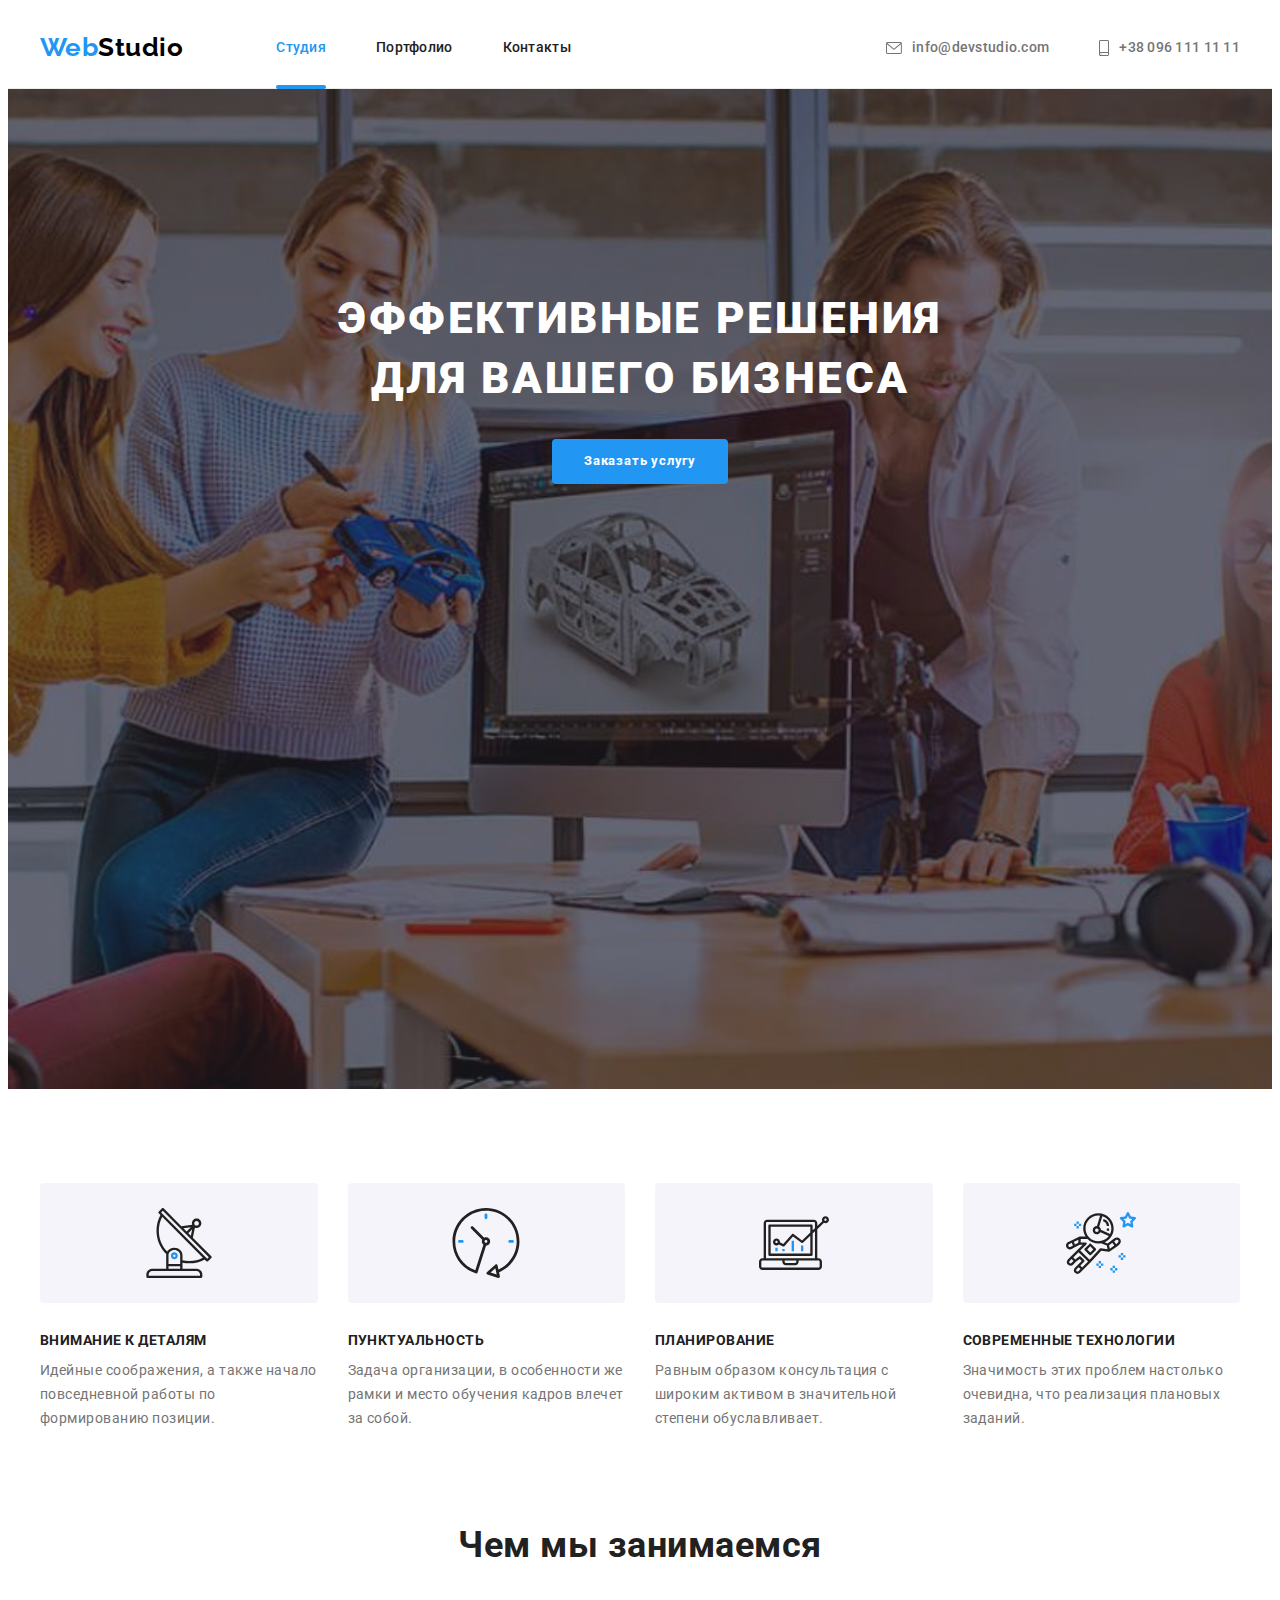
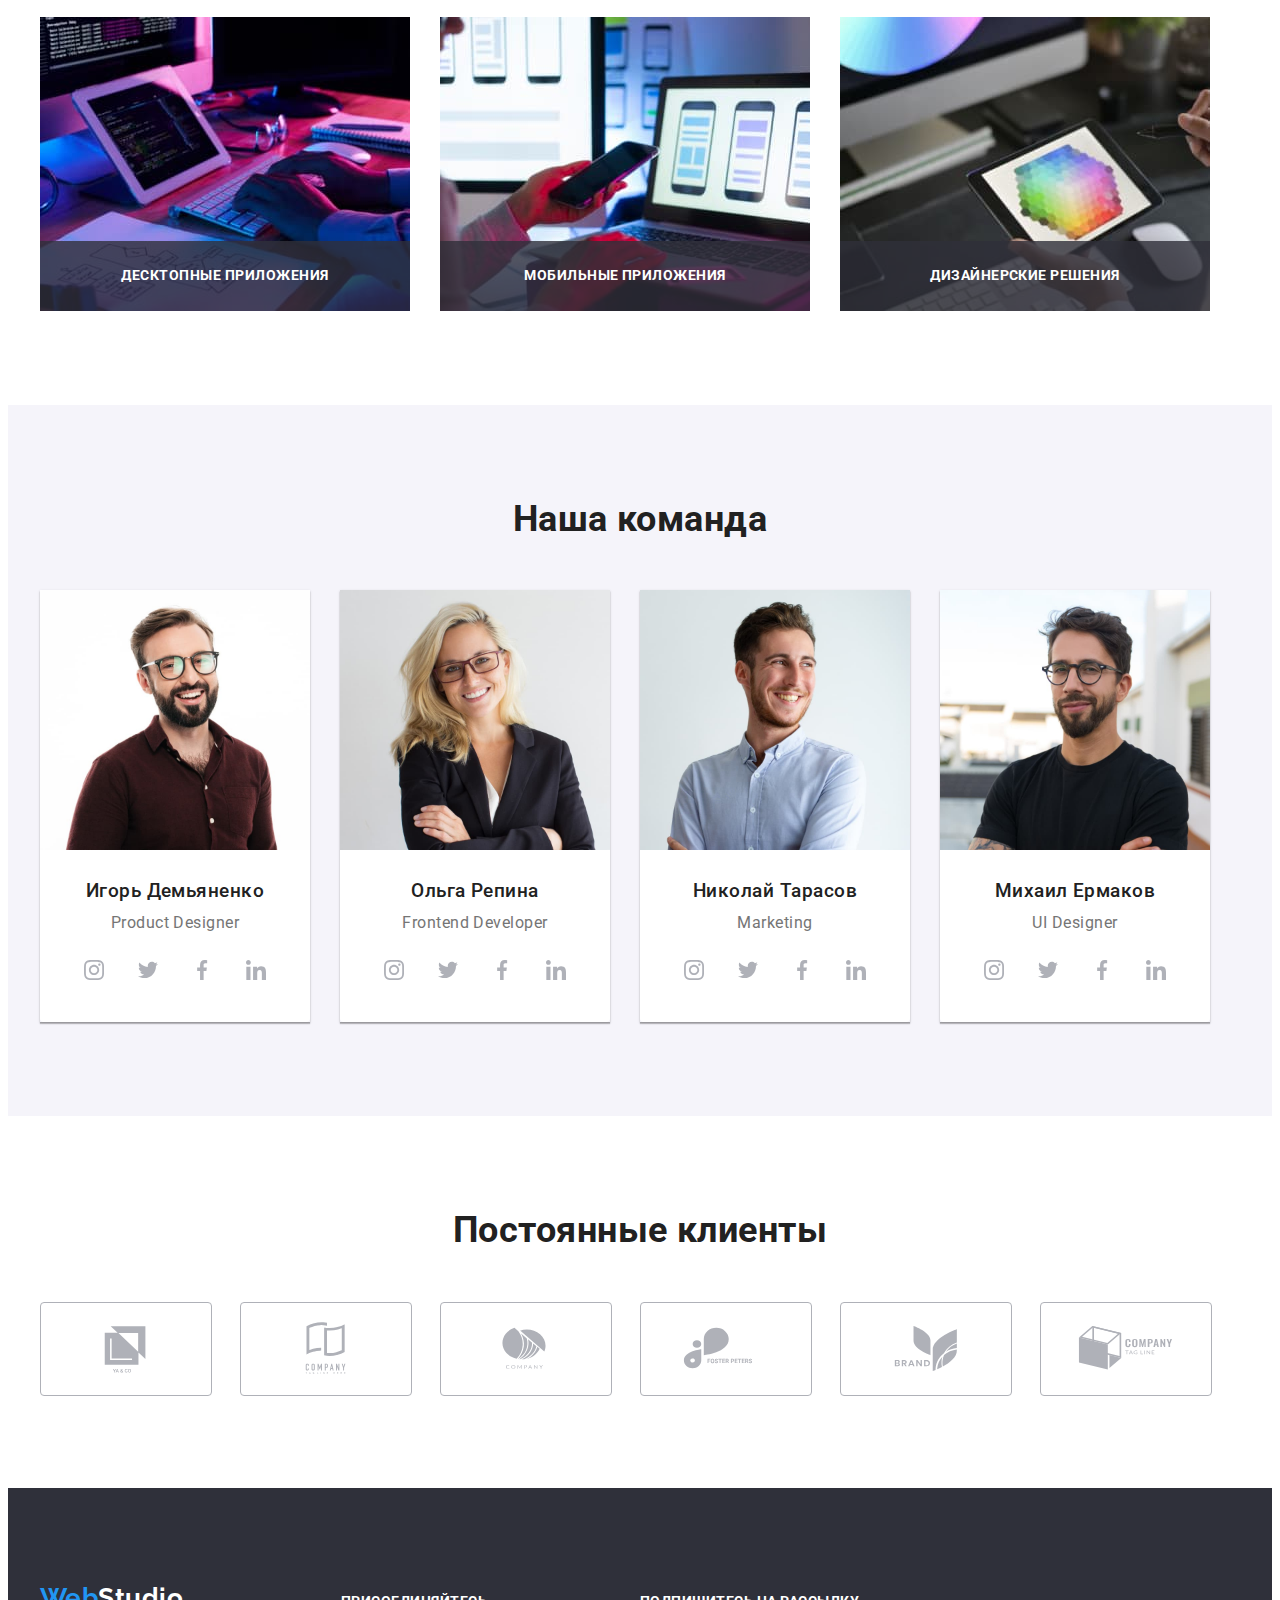
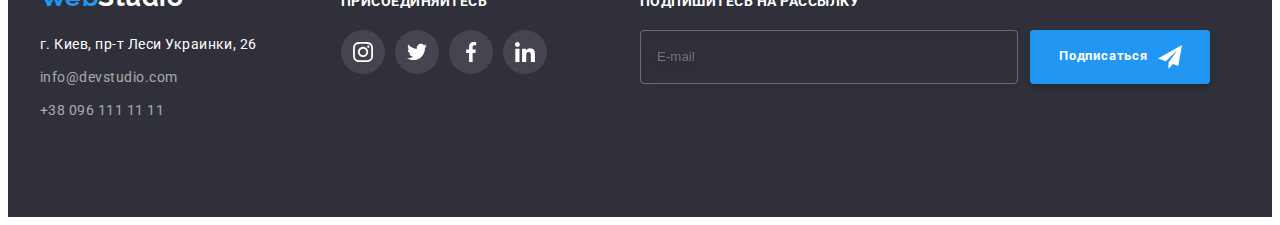
==== index.html @ 37a59f3d "base" ====
<!DOCTYPE html>
<html lang="ru">
  <head>
    <meta charset="UTF-8" />
    <meta http-equiv="X-UA-Compatible" content="IE=edge" />
    <meta name="viewport" content="width=device-width, initial-scale=1.0" />
    <meta name="description" content="Студия web дизайна в Киеве" />
    <title>WebStudio</title>
    <link rel="preconnect" href="https://fonts.googleapis.com" />
    <link rel="preconnect" href="https://fonts.gstatic.com" crossorigin />
    <link
      href="https://fonts.googleapis.com/css2?family=Raleway:wght@700&family=Roboto:wght@400;500;700;900&display=swap"
      rel="stylesheet"
    />
    <link
      rel="stylesheet"
      href="https://cdnjs.cloudflare.com/ajax/libs/modern-normalize/1.1.0/modern-normalize.min.css"
      integrity="sha512-wpPYUAdjBVSE4KJnH1VR1HeZfpl1ub8YT/NKx4PuQ5NmX2tKuGu6U/JRp5y+Y8XG2tV+wKQpNHVUX03MfMFn9Q=="
      crossorigin="anonymous"
      referrerpolicy="no-referrer"
    />
    <link rel="stylesheet" href="./css/styles.css" />
  </head>
  <body>
    <!-- header -->
    <header class="page-header">
      <div class="container header-flex">
        <nav class="nav-flex">
          <a class="logo link-none" href="./index.html"
            >Web<span class="logo-header">Studio</span></a
          >
          <ul class="site-nav">
            <li class="nav-item">
              <a class="link link-none current" href="./index.html">Студия</a>
            </li>
            <li class="nav-item">
              <a class="link link-none" href="./portfolio.html">Портфолио</a>
            </li>
            <li class="nav-item">
              <a class="link link-none" href="">Контакты</a>
            </li>
          </ul>
        </nav>
        <ul class="site-contacts">
          <li class="contact-item">
            <a class="contact link-none" href="mailto:info@devstudio.com">
              <svg class="contact-icon" width="16" height="12">
                <use href="./images/icons.svg.svg#icon-envelope"></use>
              </svg>
              info@devstudio.com</a
            >
          </li>
          <li class="contact-item">
            <a class="contact link-none" href="tel:+380961111111">
              <svg class="contact-icon" width="10" height="16">
                <use href="./images/icons.svg.svg#icon-smartphone"></use>
              </svg>
              +38 096 111 11 11</a
            >
          </li>
        </ul>
      </div>
    </header>
    <main>
      <!-- hero -->
      <section class="section hero overlay">
        <div class="container">
          <h1 class="hero-title">Эффективные решения для вашего бизнеса</h1>
          <button class="hero-button" type="button" data-modal-open>
            Заказать услугу
          </button>
        </div>
      </section>
      <!-- advantage -->
      <section class="section advantage">
        <div class="container advantage-flex">
          <h2 class="visually-hidden">Преимущества</h2>
          <ul class="advantage-list">
            <li class="advantage-item">
              <div class="advantage-thumb">
                <svg class="advantage-icon" width="70" height="70">
                  <use href="./images/icons.svg.svg#icon-antenna"></use>
                </svg>
              </div>
              <h3 class="advantage-title">Внимание к деталям</h3>
              <p class="advantage-text">
                Идейные соображения, а также начало повседневной работы по
                формированию позиции.
              </p>
            </li>
            <li class="advantage-item">
              <div class="advantage-thumb">
                <svg class="advantage-icon" width="70" height="70">
                  <use href="./images/icons.svg.svg#icon-clock"></use>
                </svg>
              </div>
              <h3 class="advantage-title">Пунктуальность</h3>
              <p class="advantage-text">
                Задача организации, в особенности же рамки и место обучения
                кадров влечет за собой.
              </p>
            </li>
            <li class="advantage-item">
              <div class="advantage-thumb">
                <svg class="advantage-icon" width="70" height="70">
                  <use href="./images/icons.svg.svg#icon-diagram"></use>
                </svg>
              </div>
              <h3 class="advantage-title">Планирование</h3>
              <p class="advantage-text">
                Равным образом консультация с широким активом в значительной
                степени обуславливает.
              </p>
            </li>
            <li class="advantage-item">
              <div class="advantage-thumb">
                <svg class="advantage-icon" width="70" height="70">
                  <use href="./images/icons.svg.svg#icon-astronaut"></use>
                </svg>
              </div>
              <h3 class="advantage-title">Современные технологии</h3>
              <p class="advantage-text">
                Значимость этих проблем настолько очевидна, что реализация
                плановых заданий.
              </p>
            </li>
          </ul>
        </div>
      </section>
      <!-- services -->
      <section class="section services">
        <div class="container services-flex">
          <h2 class="section-title">Чем мы занимаемся</h2>
          <ul class="services-list">
            <li class="services-item">
              <img
                src="./images/desktop.jpg"
                alt="персональный компьютер"
                width="370"
              />
              <div class="services-position-container">
                <h3 class="services-title">Десктопные приложения</h3>
              </div>
            </li>
            <li class="services-item">
              <img
                src="./images/mobile.jpg"
                alt="мобильный телефон"
                width="370"
              />
              <div class="services-position-container">
                <h3 class="services-title">Мобильные приложения</h3>
              </div>
            </li>
            <li class="services-item">
              <img src="./images/tablet.jpg" alt="планшет" width="370" />
              <div class="services-position-container">
                <h3 class="services-title">Дизайнерские решения</h3>
              </div>
            </li>
          </ul>
        </div>
      </section>
      <!-- team -->
      <section class="section team">
        <div class="container team-flex">
          <h2 class="section-title">Наша команда</h2>
          <ul class="team-list">
            <li class="team-item">
              <img
                class="team-img"
                src="./images/Igor.jpg"
                alt="фотография Игоря Демьяненко"
                width="270"
              />
              <div class="team-info-container">
                <h3 class="team-title">Игорь Демьяненко</h3>
                <p class="team-text" lang="en">Product Designer</p>
                <ul class="social-list">
                  <li class="social-item">
                    <a href="" class="social-link">
                      <svg class="social-icon" width="20" height="20">
                        <use href="./images/icons.svg.svg#icon-instagram"></use>
                      </svg>
                    </a>
                  </li>
                  <li class="social-item">
                    <a href="" class="social-link">
                      <svg class="social-icon" width="20" height="20">
                        <use href="./images/icons.svg.svg#icon-twitter"></use>
                      </svg>
                    </a>
                  </li>
                  <li class="social-item">
                    <a href="" class="social-link">
                      <svg class="social-icon" width="20" height="20">
                        <use href="./images/icons.svg.svg#icon-facebook"></use>
                      </svg>
                    </a>
                  </li>
                  <li class="social-item">
                    <a href="" class="social-link">
                      <svg class="social-icon" width="20" height="20">
                        <use href="./images/icons.svg.svg#icon-linkedin"></use>
                      </svg>
                    </a>
                  </li>
                </ul>
              </div>
            </li>
            <li class="team-item">
              <img
                class="team-img"
                src="./images/Olga.jpg"
                alt="фотография Ольги Репиной"
                width="270"
              />
              <div class="team-info-container">
                <h3 class="team-title">Ольга Репина</h3>
                <p class="team-text" lang="en">Frontend Developer</p>
                <ul class="social-list">
                  <li class="social-item">
                    <a href="" class="social-link">
                      <svg class="social-icon" width="20" height="20">
                        <use href="./images/icons.svg.svg#icon-instagram"></use>
                      </svg>
                    </a>
                  </li>
                  <li class="social-item">
                    <a href="" class="social-link">
                      <svg class="social-icon" width="20" height="20">
                        <use href="./images/icons.svg.svg#icon-twitter"></use>
                      </svg>
                    </a>
                  </li>
                  <li class="social-item">
                    <a href="" class="social-link">
                      <svg class="social-icon" width="20" height="20">
                        <use href="./images/icons.svg.svg#icon-facebook"></use>
                      </svg>
                    </a>
                  </li>
                  <li class="social-item">
                    <a href="" class="social-link">
                      <svg class="social-icon" width="20" height="20">
                        <use href="./images/icons.svg.svg#icon-linkedin"></use>
                      </svg>
                    </a>
                  </li>
                </ul>
              </div>
            </li>
            <li class="team-item">
              <img
                class="team-img"
                src="./images/Nikolay.jpg"
                alt="фотография Николая Тарасова"
                width="270"
              />
              <div class="team-info-container">
                <h3 class="team-title">Николай Тарасов</h3>
                <p class="team-text" lang="en">Marketing</p>
                <ul class="social-list">
                  <li class="social-item">
                    <a href="" class="social-link">
                      <svg class="social-icon" width="20" height="20">
                        <use href="./images/icons.svg.svg#icon-instagram"></use>
                      </svg>
                    </a>
                  </li>
                  <li class="social-item">
                    <a href="" class="social-link">
                      <svg class="social-icon" width="20" height="20">
                        <use href="./images/icons.svg.svg#icon-twitter"></use>
                      </svg>
                    </a>
                  </li>
                  <li class="social-item">
                    <a href="" class="social-link">
                      <svg class="social-icon" width="20" height="20">
                        <use href="./images/icons.svg.svg#icon-facebook"></use>
                      </svg>
                    </a>
                  </li>
                  <li class="social-item">
                    <a href="" class="social-link">
                      <svg class="social-icon" width="20" height="20">
                        <use href="./images/icons.svg.svg#icon-linkedin"></use>
                      </svg>
                    </a>
                  </li>
                </ul>
              </div>
            </li>
            <li class="team-item">
              <img
                class="team-img"
                src="./images/Mihail.jpg"
                alt="фотография Михаила Ермакова"
                width="270"
              />
              <div class="team-info-container">
                <h3 class="team-title">Михаил Ермаков</h3>
                <p class="team-text" lang="en">UI Designer</p>
                <ul class="social-list">
                  <li class="social-item">
                    <a href="" class="social-link">
                      <svg class="social-icon" width="20" height="20">
                        <use href="./images/icons.svg.svg#icon-instagram"></use>
                      </svg>
                    </a>
                  </li>
                  <li class="social-item">
                    <a href="" class="social-link">
                      <svg class="social-icon" width="20" height="20">
                        <use href="./images/icons.svg.svg#icon-twitter"></use>
                      </svg>
                    </a>
                  </li>
                  <li class="social-item">
                    <a href="" class="social-link">
                      <svg class="social-icon" width="20" height="20">
                        <use href="./images/icons.svg.svg#icon-facebook"></use>
                      </svg>
                    </a>
                  </li>
                  <li class="social-item">
                    <a href="" class="social-link">
                      <svg class="social-icon" width="20" height="20">
                        <use href="./images/icons.svg.svg#icon-linkedin"></use>
                      </svg>
                    </a>
                  </li>
                </ul>
              </div>
            </li>
          </ul>
        </div>
      </section>
      <!-- clients -->
      <section class="section clients">
        <div class="container clients-flex">
          <h2 class="section-title">Постоянные клиенты</h2>
          <ul class="clients-list">
            <li class="clients-item">
              <a href="" class="clients-link">
                <svg class="clients-icon" width="106" height="60">
                  <use href="./images/icons.svg.svg#icon-logo-client-1"></use>
                </svg>
              </a>
            </li>
            <li class="clients-item">
              <a href="" class="clients-link">
                <svg class="clients-icon" width="106" height="60">
                  <use href="./images/icons.svg.svg#icon-logo-client-2"></use>
                </svg>
              </a>
            </li>
            <li class="clients-item">
              <a href="" class="clients-link">
                <svg class="clients-icon" width="106" height="60">
                  <use href="./images/icons.svg.svg#icon-logo-client-3"></use>
                </svg>
              </a>
            </li>
            <li class="clients-item">
              <a href="" class="clients-link">
                <svg class="clients-icon" width="106" height="60">
                  <use href="./images/icons.svg.svg#icon-logo-client-4"></use>
                </svg>
              </a>
            </li>
            <li class="clients-item">
              <a href="" class="clients-link">
                <svg class="clients-icon" width="106" height="60">
                  <use href="./images/icons.svg.svg#icon-logo-client-5"></use>
                </svg>
              </a>
            </li>
            <li class="clients-item">
              <a href="" class="clients-link">
                <svg class="clients-icon" width="106" height="60">
                  <use href="./images/icons.svg.svg#icon-logo-client-6"></use>
                </svg>
              </a>
            </li>
          </ul>
        </div>
      </section>
    </main>
    <!-- footer -->
    <footer class="section page-footer">
      <div class="container footer-flex">
        <div class="address-box">
          <a class="logo-address link-none" href="./index.html"
            >Web<span class="logo-footer">Studio</span></a
          >
          <address class="addresses">
            <ul class="address-list">
              <li class="address-item">
                <a
                  class="map-address link-none"
                  href="https://goo.gl/maps/XkNCHodQhnQYmGNX7"
                  target="_blank"
                  rel="noreferrer noopener"
                  >г. Киев, пр-т Леси Украинки, 26</a
                >
              </li>
              <li class="address-item">
                <a
                  class="contact-mail link-none"
                  href="mailto:info@devstudio.com"
                  >info@devstudio.com</a
                >
              </li>
              <li class="address-item">
                <a class="contact-tel link-none" href="tel:+380961111111"
                  >+38 096 111 11 11</a
                >
              </li>
            </ul>
          </address>
        </div>
        <div class="join-box">
          <p class="join-title">Присоединяйтесь</p>
          <ul class="join-list">
            <li class="join-item">
              <a href="" class="join-link">
                <svg class="join-icon" width="20" height="20">
                  <use href="./images/icons.svg.svg#icon-instagram"></use>
                </svg>
              </a>
            </li>
            <li class="join-item">
              <a href="" class="join-link">
                <svg class="join-icon" width="20" height="20">
                  <use href="./images/icons.svg.svg#icon-twitter"></use>
                </svg>
              </a>
            </li>
            <li class="join-item">
              <a href="" class="join-link">
                <svg class="join-icon" width="20" height="20">
                  <use href="./images/icons.svg.svg#icon-facebook"></use>
                </svg>
              </a>
            </li>
            <li class="join-item">
              <a href="" class="join-link">
                <svg class="join-icon" width="20" height="20">
                  <use href="./images/icons.svg.svg#icon-linkedin"></use>
                </svg>
              </a>
            </li>
          </ul>
        </div>
        <div class="subscribe-box">
        <form action="#" class="form-subscribe">
          <p class="subscribe-title">Подпишитесь на рассылку</p>
          <div class="subscribe-wrap"> 
          <label class="field-subscribe">
              <input type="email" class="input-subscribe" name="user-mail" placeholder="E-mail"/>         
          </label> 
          <button class="btn-subscribe" type="submit">Подписаться
            <svg class="subscribe-icon" width="24" height="24">
                  <use href="./images/icons.svg.svg#icon-send"></use>
                </svg>
          </button>
          </div>
        </form>
      </div>
      </div>
    </footer>
    <!-- Modal -->
    <div class="backdrop is-hidden" data-modal>
      <div class="modal">
        <button type="button" class="btn-modal-close" data-modal-close>
          <svg class="modal-icon-close" width="18" height="18">
            <use href="./images/icons.svg.svg#icon-close"></use>
          </svg>
        </button>
        <form action="#" class="form-modal">
          <p class="headline-form">Оставьте свои данные, мы вам перезвоним</p>
          <label class="field-form">
            Имя
            <span class="wraper-form">
              <input type="text" class="input-form" name="user-name" />
            <svg class="icon-form" width="18" height="18">
              <use href="./images/icons.svg.svg#icon-person"></use>
            </svg></span>
          </label>
          <label class="field-form">
            Телефон
            <span class="wraper-form">
              <input type="tel" class="input-form" name="user-tel" />
            <svg class="icon-form" width="18" height="18">
              <use href="./images/icons.svg.svg#icon-phone"></use>
            </svg></span>
          </label>
          <label class="field-form">
            Почта
            <span class="wraper-form">
              <input type="email" class="input-form" name="user-mail"/>
            <svg class="icon-form" width="18" height="18">
              <use href="./images/icons.svg.svg#icon-email"></use>
            </svg></span>
          </label> 
          <label class="field-form-message">
            Комментарий
            <textarea
              class="message-form"
              name="user-message"
            placeholder="Введите текст"
            ></textarea>
          </label>
          <input class="input-checkbox visually-hidden" id="accept-policy" type="checkbox" name="accept-contract"/>
          <label class="label-checkbox" for="accept-policy">Соглашаюсь с рассылкой и принимаю&nbsp; <a class="link-checkbox" href="">Условия договора</a></label>
          <button class="btn-modal-form" type="submit" >Отправить</button>
        </form>
      </div>
    </div>
    <script src="./js/modal.js"></script>
  </body>
</html>
---- css/styles.css ----
/* --------------------------GLOBAL STYLES---------------------- */
:root {
  --general-text-color: #757575;
  --headline-text-color: #212121;
  --hero-headline-color: #ffffff;
  --accent-color-blue: #2196f3;
  --background-color-buttons: #f5f4fa;
  --footer-background-color: #2f303a;
  --hero-button-hover: #188ce8;
  --logo-span-color: #000000;
  --header-border-color: #ececec;
  --card-border-color: #eeeeee;
  --social-icon-color: #afb1b8;
  --card-set-gap: 30px;
  --transition-duration: 250ms;
  --transition-timing-function: cubic-bezier(0.4, 0, 0.2, 1);
}

body {
  font-family: Roboto, sans-serif;
  letter-spacing: 0.03em;
  color: var(--general-text-color);
  background-color: var(--general-background-color);
}

h1,
h2,
h3,
p {
  margin: 0;
}

ul {
  margin: 0;
  padding: 0;
  list-style: none;
}

img {
  display: block;
  max-width: 100%;
  height: auto;
}

a {
  display: block;
}

.section {
  padding-top: 94px;
  padding-bottom: 94px;
}

.container {
  width: 1200px;
  padding-right: 15px;
  padding-left: 15px;
  margin: 0 auto;
}

.link-none {
  text-decoration: none;
}

.visually-hidden {
  position: absolute;
  white-space: nowrap;
  width: 1px;
  height: 1px;
  overflow: hidden;
  border: 0;
  padding: 0;
  clip: rect(0 0 0 0);
  clip-path: inset(50%);
  margin: -1px;
}

/* --------------------------STUDIO--------------------------------- */
/* header */

.page-header {
  border-bottom: 1px solid var(--header-border-color);
}

.header-flex {
  display: flex;
}

.nav-flex {
  display: flex;
  align-items: center;
}

.logo {
  margin-right: 93px;
  padding-top: 24px;
  padding-bottom: 25px;

  font-family: Raleway;
  font-weight: 700;
  font-size: 26px;
  line-height: 1.2;
  color: var(--accent-color-blue);
}

.logo .logo-header {
  color: var(--logo-span-color);
}

/* site-nav */
.site-nav {
  display: flex;
  align-items: center;
}

.link {
  padding-top: 32px;
  padding-bottom: 32px;

  font-weight: 500;
  font-size: 14px;
  line-height: 1.14;
  letter-spacing: 0.02em;
  color: var(--headline-text-color);
  transition-property: color;
  transition-duration: var(--transition-duration);
  transition-timing-function: var(--transition-timing-function);
}

.link.current {
  color: var(--accent-color-blue);
  position: relative;
}

.link.current::after {
  content: '';
  display: block;

  position: absolute;
  width: 100%;
  height: 4px;
  bottom: -1px;

  border-radius: 2px;
  background-color: var(--accent-color-blue);
}

.nav-item:not(:last-child),
.contact-item:not(:last-child) {
  margin-right: 50px;
}

.site-contacts {
  display: flex;
  align-items: center;
  margin-left: auto;
}

.contact-item {
  display: flex;
}

.contact {
  display: flex;
  align-items: center;
  padding-top: 32px;
  padding-bottom: 32px;

  font-weight: 500;
  font-size: 14px;
  line-height: 1.14;
  letter-spacing: 0.02em;
  color: inherit;
  transition-property: color;
  transition-duration: var(--transition-duration);
  transition-timing-function: var(--transition-timing-function);
}

.link:hover,
.link:focus,
.contact:hover,
.contact:focus {
  color: var(--accent-color-blue);
}

.contact-icon {
  display: block;
  margin-right: 10px;
  align-content: center;
  fill: currentColor;
}

/* hero */
.hero {
  padding-top: 200px;
  padding-bottom: 200px;
  background-color: var(--footer-background-color);
}

.overlay {
  max-width: 1600px;
  min-height: 600px;
  margin-left: auto;
  margin-right: auto;
  background-image: linear-gradient(
      rgba(47, 48, 58, 0.4),
      rgba(47, 48, 58, 0.4)
    ),
    url(../images/img-hero.jpg);
  background-repeat: no-repeat;
  background-size: cover;
  background-position: center;
}

.hero-title {
  width: 696px;
  margin-right: auto;
  margin-left: auto;
  margin-bottom: 30px;

  font-weight: 900;
  font-size: 44px;
  line-height: 1.36;
  letter-spacing: 0.06em;
  text-transform: uppercase;
  text-align: center;
  color: var(--hero-headline-color);
}

/* button */
.hero-button {
  padding: 10px 32px;
  display: block;
  margin-right: auto;
  margin-left: auto;

  font-family: inherit;
  font-weight: 700;
  line-height: 1.87;
  letter-spacing: 0.06em;
  color: var(--hero-headline-color);
  background-color: var(--accent-color-blue);
  border: none;
  border-radius: 4px;
  cursor: pointer;
  transition-property: background-color;
  transition-duration: var(--transition-duration);
  transition-timing-function: var(--transition-timing-function);
}
.hero-button:hover {
  background-color: var(--hero-button-hover);
}

/* section-advantage */

.advantage-flex {
  display: flex;
  flex-wrap: wrap;
}

.advantage-list {
  display: flex;
  margin-right: calc(-1 * var(--card-set-gap));
}
.advantage-item {
  margin-right: var(--card-set-gap);
  flex-basis: calc(100% / 4 - var(--card-set-gap));
}
.advantage-thumb {
  display: flex;
  margin-bottom: var(--card-set-gap);
  height: 120px;

  background: var(--background-color-buttons);
  border-radius: 4px;

  align-items: center;
  justify-content: center;
}

.advantage-title {
  margin-bottom: 10px;

  font-weight: 700;
  font-size: 14px;
  line-height: 1.14;
  text-transform: uppercase;
  color: var(--headline-text-color);
}
.advantage-text {
  font-size: 14px;
  line-height: 1.71;
}

/* section-services */
.services {
  padding-top: 0;
}

.services-flex {
  display: flex;
  flex-wrap: wrap;
}

.section-title {
  margin-right: auto;
  margin-left: auto;
  margin-bottom: 50px;

  font-weight: 700;
  font-size: 36px;
  line-height: 1.16;
  color: var(--headline-text-color);
}

.services-list {
  display: flex;
  margin-right: calc(-1 * var(--card-set-gap));
}

.services-item {
  margin-right: var(--card-set-gap);
  flex-basis: calc(100% / 3 - var(--card-set-gap));
  position: relative;
}

.services-position-container {
  position: absolute;
  width: 100%;
  height: 70px;
  left: 0;
  bottom: 0;

  display: flex;
  align-items: center;
  justify-content: center;

  background: rgba(47, 48, 58, 0.8);
}

.services-title {
  font-weight: 700;
  font-size: 14px;
  line-height: 1.14;
  text-align: center;
  text-transform: uppercase;
  color: var(--hero-headline-color);
}

/* section-team */
.team {
  background-color: var(--background-color-buttons);
}

.team-flex {
  display: flex;
  flex-wrap: wrap;
}

.team-list {
  display: flex;
  margin-right: calc(-1 * var(--card-set-gap));
}

.team-item {
  margin-right: var(--card-set-gap);
  flex-basis: calc(100% / 4 - var(--card-set-gap));
  box-shadow: 0px 1px 3px rgba(0, 0, 0, 0.12), 0px 1px 1px rgba(0, 0, 0, 0.14),
    0px 2px 1px rgba(0, 0, 0, 0.2);
}

.team-info-container {
  padding: var(--card-set-gap) 32px;
  text-align: center;
  background-color: var(--hero-headline-color);
  border-radius: 0px 0px 4px 4px;
}

.team-title {
  margin-bottom: 10px;

  font-weight: 500;
  line-height: 1.2;
  color: var(--headline-text-color);
}

.team-text {
  margin-bottom: 16px;
}

.social-list {
  display: flex;
  justify-content: center;
}

.social-item {
  width: 44px;
  height: 44px;
}

.social-item:not(:last-child) {
  margin-right: 10px;
}

.social-link {
  display: flex;
  width: 100%;
  height: 100%;
  border-radius: 50%;
  align-items: center;
  justify-content: center;
  color: var(--social-icon-color);
  transition: color var(--transition-duration) var(--transition-timing-function),
    background-color var(--transition-duration)
      var(--transition-timing-function);
}

.social-icon {
  fill: currentColor;
}

.social-link:hover,
.social-link:focus {
  color: var(--hero-headline-color);
  background-color: var(--accent-color-blue);
}

/* section-clients */

.clients-flex {
  display: flex;
  flex-wrap: wrap;
}

.clients-list {
  display: flex;
  justify-content: center;
}

.clients-item {
  width: 170px;
  height: 92px;
}

.clients-item:not(:last-child) {
  margin-right: var(--card-set-gap);
}

.clients-link {
  display: flex;
  width: 100%;
  height: 100%;
  align-items: center;
  justify-content: center;
  color: var(--social-icon-color);
  border: 1px solid currentColor;
  border-radius: 4px;
  transition: color var(--transition-duration) var(--transition-timing-function),
    border var(--transition-duration) var(--transition-timing-function);
}

.clients-icon {
  fill: currentColor;
}

.clients-link:hover,
.clients-link:focus {
  color: var(--accent-color-blue);
}

/* footer */
.page-footer {
  background-color: var(--footer-background-color);
}

.footer-flex {
  display: flex;
  flex-wrap: wrap;
  align-items: baseline;
}

.address-box {
  width: 231px;
  margin-right: 70px;
}

.logo-address {
  margin-bottom: 20px;

  font-family: Raleway;
  font-weight: 700;
  font-size: 26px;
  line-height: 1.2;
  color: var(--accent-color-blue);
}

.logo-footer {
  color: var(--hero-headline-color);
}

.addresses {
  font-style: inherit;
  font-size: 14px;
  line-height: 1.71;
}

.address-item:not(:last-child) {
  margin-bottom: 9px;
}
.map-address {
  color: var(--hero-headline-color);
  transition-property: color;
  transition-duration: var(--transition-duration);
  transition-timing-function: var(--transition-timing-function);
}
.contact-mail,
.contact-tel {
  color: rgba(255, 255, 255, 0.6);
  transition-property: color;
  transition-duration: var(--transition-duration);
  transition-timing-function: var(--transition-timing-function);
}
.map-address:hover,
.map-address:focus,
.contact-mail:hover,
.contact-mail:focus,
.contact-tel:hover,
.contact-tel:focus {
  color: var(--accent-color-blue);
}

.join-box {
  width: 206px;
  margin-right: 93px;
}

.join-title {
  margin-bottom: 20px;

  font-weight: 700;
  font-size: 14px;
  line-height: 1.14;
  text-transform: uppercase;
  color: var(--hero-headline-color);
}

.join-list {
  display: flex;
  justify-content: center;
}

.join-item {
  width: 44px;
  height: 44px;
}

.join-item:not(:last-child) {
  margin-right: 10px;
}

.join-link {
  display: flex;
  width: 100%;
  height: 100%;
  border-radius: 50%;
  align-items: center;
  justify-content: center;
  background: rgba(255, 255, 255, 0.1);
  transition-property: background-color;
  transition-duration: var(--transition-duration);
  transition-timing-function: var(--transition-timing-function);
}

.join-link:hover,
.join-link:focus {
  background-color: var(--accent-color-blue);
}

.join-icon {
  fill: var(--hero-headline-color);
}

.subscribe-box {
  width: 570px;
  height: 86px;
}

.subscribe-title {
  margin-bottom: 20px;
  font-weight: 700;
  font-size: 14px;
  line-height: 1.14;
  text-transform: uppercase;
  color: var(--hero-headline-color);
}

.subscribe-title::placeholder {
  color: rgba(255, 255, 255, 0.6);
}

.subscribe-wrap {
  display: flex;
}
.field-subscribe {
  padding-right: 12px;
}

.input-subscribe {
  width: 358px;
  height: 50px;
  padding-left: 16px;
  border: 1px solid rgba(255, 255, 255, 0.3);
  filter: drop-shadow(0px 4px 4px rgba(0, 0, 0, 0.15));
  border-radius: 4px;
  background-color: transparent;
  color: var(--hero-headline-color);
}

.btn-subscribe {
  display: flex;
  padding: 10px 28px 10px 29px;
  align-items: center;
  text-align: center;

  font-family: inherit;
  font-weight: 700;
  line-height: 1.87;
  letter-spacing: 0.06em;
  color: var(--hero-headline-color);
  background-color: var(--accent-color-blue);
  border: none;
  border-radius: 4px;
  box-shadow: 0px 4px 4px rgba(0, 0, 0, 0.15);
}

.subscribe-icon {
  fill: currentColor;
  margin-left: 10px;
}

/*----------------------------- PORTFOLIO -----------------------------*/

/* filter buttons */
.buttons-list {
  display: flex;
  justify-content: center;
  margin-bottom: 56px;
}

.btn-item:not(:last-child) {
  margin-right: 8px;
}

.btn-filter {
  display: block;
  padding: 6px 22px;

  font-weight: 500;
  line-height: 1.62;
  text-align: center;
  color: var(--headline-text-color);
  background-color: var(--background-color-buttons);
  border: none;
  border-radius: 4px;
  cursor: pointer;
  transition: background-color var(--transition-duration)
      var(--transition-timing-function),
    color var(--transition-duration) var(--transition-timing-function),
    box-shadow var(--transition-duration) var(--transition-timing-function);
}

.btn-filter:hover,
.btn-filter:focus,
.button-active {
  color: var(--hero-headline-color);
  background-color: var(--accent-color-blue);
  box-shadow: 0px 3px 1px rgba(0, 0, 0, 0.1), 0px 1px 2px rgba(0, 0, 0, 0.08),
    0px 2px 2px rgba(0, 0, 0, 0.12);
}

/* Examples list */
.examples-list {
  display: flex;
  flex-wrap: wrap;
  margin-right: calc(-1 * var(--card-set-gap));
  margin-bottom: calc(-1 * var(--card-set-gap));
}

.examples-item {
  margin-right: var(--card-set-gap);
  margin-bottom: var(--card-set-gap);
  flex-basis: calc(100% / 3 - var(--card-set-gap));
}

.examples-link {
  transition-property: box-shadow;
  transition-duration: var(--transition-duration);
  transition-timing-function: var(--transition-timing-function);
}

.examples-link:hover,
.examples-link:focus {
  box-shadow: 0px 1px 1px rgba(0, 0, 0, 0.12), 0px 4px 4px rgba(0, 0, 0, 0.06),
    1px 4px 6px rgba(0, 0, 0, 0.16);
}

.examples-border {
  padding: 20px 24px;

  border: 1px solid var(--card-border-color);
  border-top: none;
}

.examples-title {
  margin-bottom: 4px;

  font-weight: 700;
  font-size: 18px;
  line-height: 2;
  letter-spacing: 0.06em;
  color: var(--headline-text-color);
}

.examples-text {
  line-height: 1.87;
  color: var(--general-text-color);
}

.examples-overlay {
  position: relative;
  overflow: hidden;
}

.examples-overlay-text {
  position: absolute;
  width: 100%;
  height: 100%;
  top: 0;
  left: 0;
  padding: 63px 24px;

  font-size: 18px;
  line-height: 1.56;
  color: var(--hero-headline-color);
  background-color: rgba(33, 150, 243, 0.9);
  transform: translateY(101%);
  transition-property: transform;
  transition-duration: var(--transition-duration);
  transition-timing-function: var(--transition-timing-function);
}

.examples-link:hover .examples-overlay-text,
.examples-link:focus .examples-overlay-text {
  transform: translateY(0);
}

/* Modal */

.backdrop {
  position: fixed;
  left: 0;
  top: 0;
  width: 100vw;
  height: 100vh;
  background: rgba(0, 0, 0, 0.2);
  transition: visibility 300ms linear, opacity 300ms linear;
}

.backdrop.is-hidden {
  visibility: hidden;
  opacity: 0;
  pointer-events: none;
}

.backdrop.is-hidden .modal {
  transform: translate(-50%, -50%) scale(0.1);
  opacity: 0;
}

.modal {
  position: absolute;
  width: 528px;
  height: 581px;
  top: 50%;
  left: 50%;
  padding: 40px;
  transform: translate(-50%, -50%) scale(1);
  border-radius: 4px;
  background-color: var(--hero-headline-color);
  box-shadow: 0px 1px 3px rgba(0, 0, 0, 0.12), 0px 1px 1px rgba(0, 0, 0, 0.14),
    0px 2px 1px rgba(0, 0, 0, 0.2);
  transition: transform 300ms linear, opacity 300ms linear;
}

.btn-modal-close {
  position: absolute;
  top: 8px;
  right: 8px;
  width: 30px;
  height: 30px;
  display: flex;

  align-items: center;
  justify-content: center;
  cursor: pointer;
  border-radius: 50%;
  border: 1px solid rgba(0, 0, 0, 0.1);
  background-color: var(--hero-headline-color);
  color: var(--logo-span-color);
  transition-property: color;
  transition-duration: var(--transition-duration);
  transition-timing-function: var(--transition-timing-function);
}

.modal-icon-close {
  fill: currentColor;
}

.btn-modal-close:hover,
.btn-modal-close:focus {
  color: var(--accent-color-blue);
}

.form-modal {
  display: flex;
  flex-direction: column;
}

.headline-form {
  margin-bottom: 12px;

  font-weight: 700;
  font-size: 20px;
  line-height: 1.15;
  text-align: center;
  color: var(--headline-text-color);
}

.field-form {
  margin-bottom: 10px;
  font-size: 12px;
  line-height: 1.16;
  letter-spacing: 0.01em;
}

.field-form-message {
  margin-bottom: 20px;
  font-size: 12px;
  line-height: 1.16;
  letter-spacing: 0.01em;
}

.wraper-form {
  position: relative;
  margin-top: 4px;
  display: block;
}

.input-form {
  width: 100%;
  height: 40px;
  padding-left: 42px;
  cursor: pointer;
  border-radius: 4px;
  border: 1px solid rgba(33, 33, 33, 0.2);
  transition-property: border;
  transition-duration: var(--transition-duration);
  transition-timing-function: var(--transition-timing-function);
}

.icon-form {
  position: absolute;
  top: 50%;
  left: 12px;
  transform: translateY(-50%);
  transition-property: fill;
  transition-duration: var(--transition-duration);
  transition-timing-function: var(--transition-timing-function);
}

.message-form {
  margin-top: 4px;
  padding: 12px 16px;

  width: 100%;
  height: 120px;
  cursor: pointer;
  border-radius: 4px;
  border: 1px solid rgba(33, 33, 33, 0.2);
  resize: none;
  transition-property: border;
  transition-duration: var(--transition-duration);
  transition-timing-function: var(--transition-timing-function);
}

.message-form::placeholder {
  color: rgba(117, 117, 117, 0.5);
}

.input-form:focus,
.message-form:focus {
  border-color: var(--accent-color-blue);
  outline: none;
}

.input-form:focus + .icon-form {
  fill: var(--accent-color-blue);
}

.label-checkbox {
  display: flex;
  margin-bottom: var(--card-set-gap);
  align-items: center;
  justify-content: center;

  font-size: 14px;
  line-height: 1.71;

  transition: border-color var(--transition-duration)
    var(--transition-timing-function);
}

.label-checkbox::before {
  content: ' ';
  display: block;
  width: 16px;
  height: 15px;
  margin-right: 7px;

  border: 2px solid var(--headline-text-color);
  border-radius: 2px;
  cursor: pointer;
}


.input-checkbox:hover + .label-checkbox::before,
.input-checkbox:focus + .label-checkbox::before {
  border-color: var(--accent-color-blue);
}

.input-checkbox:checked + .label-checkbox::before {
  background-color: var(--accent-color-blue);
  background-image: url(../images/Vector.svg);
  border-color: transparent;
  background-size: contain;
  background-origin: border-box;
  background-repeat: no-repeat;
  background-position: center;
}

.link-checkbox {
  color: var(--accent-color-blue);
  text-decoration: underline;
}

.btn-modal-form {
  padding: 10px 55px 10px 56px;

  align-self: center;

  text-align: center;
  font-family: inherit;
  font-weight: 700;
  line-height: 1.87;
  letter-spacing: 0.06em;
  color: var(--hero-headline-color);
  background-color: var(--accent-color-blue);
  border: none;
  border-radius: 4px;
  box-shadow: 0px 4px 4px rgba(0, 0, 0, 0.15);
  cursor: pointer;
  transition: background-color var(--transition-duration)
    var(--transition-timing-function);
}

.btn-modal-form:hover {
  background-color: var(--hero-button-hover);
}
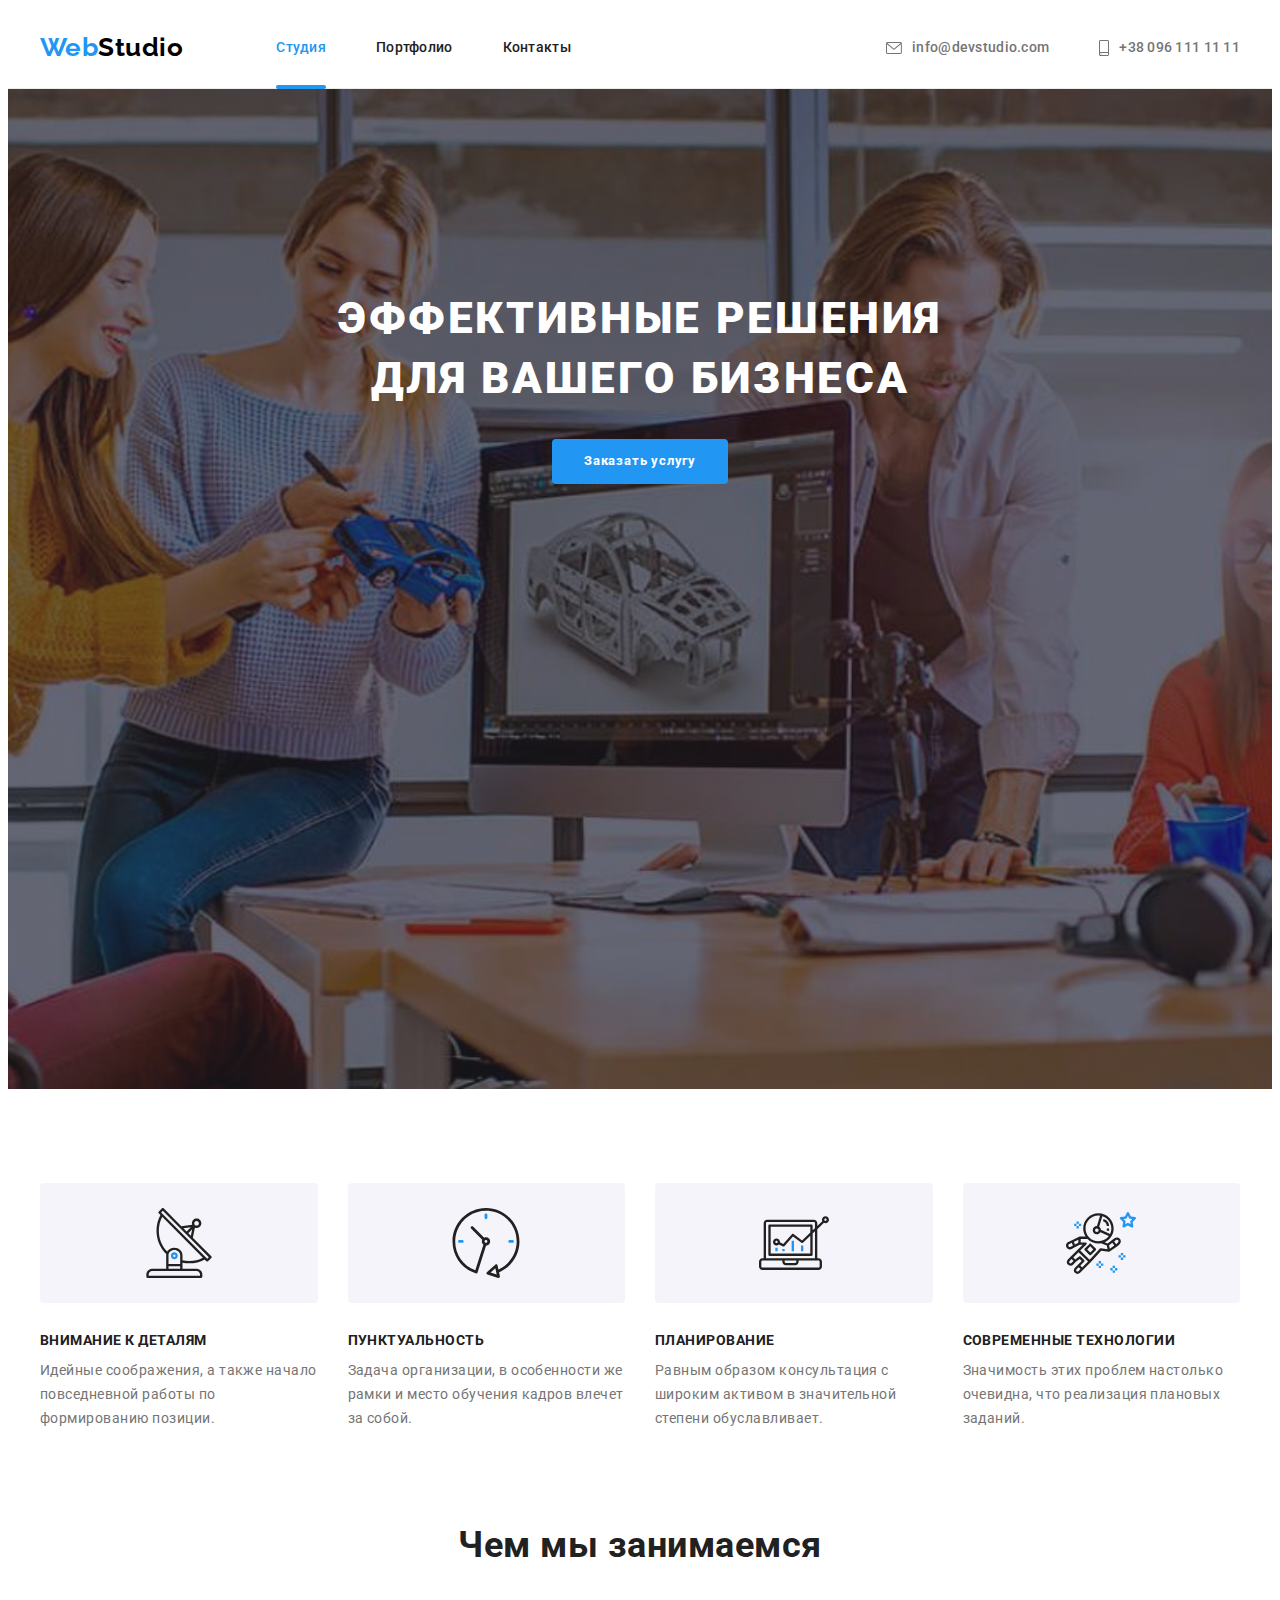
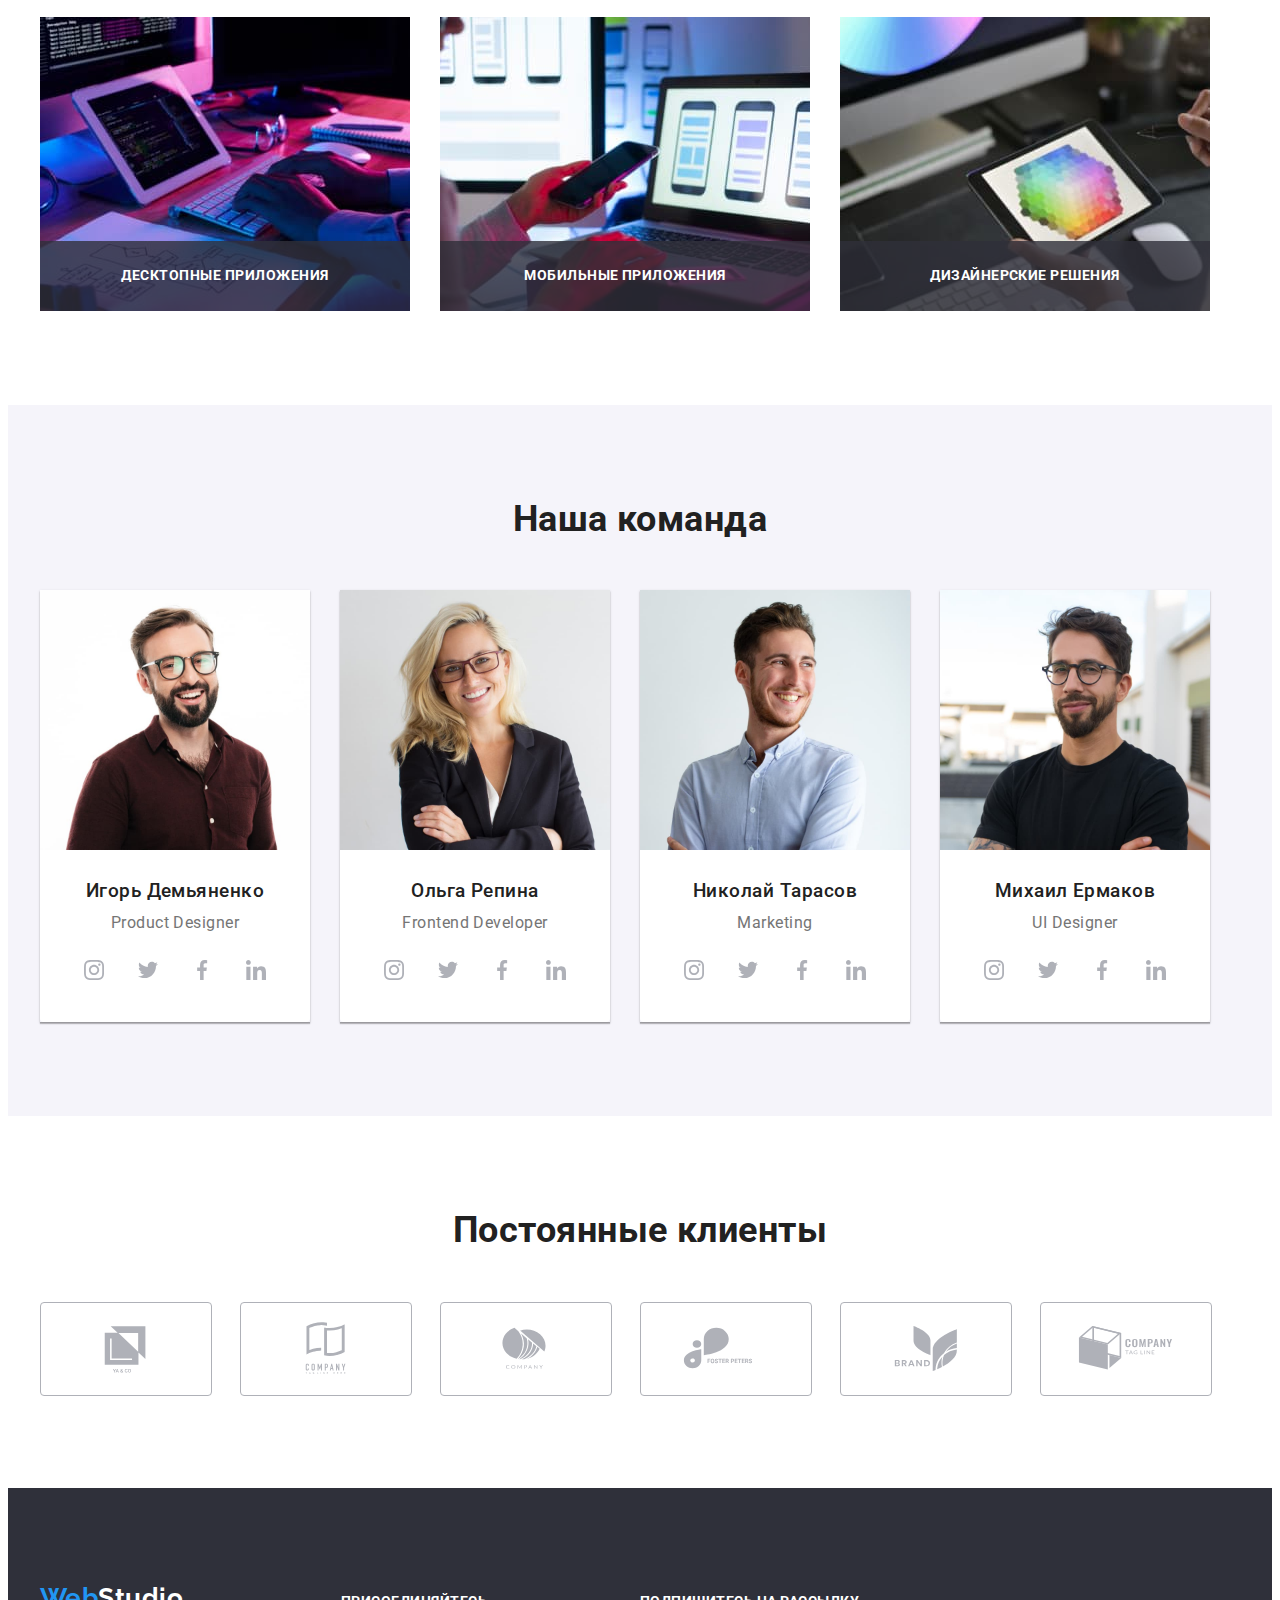
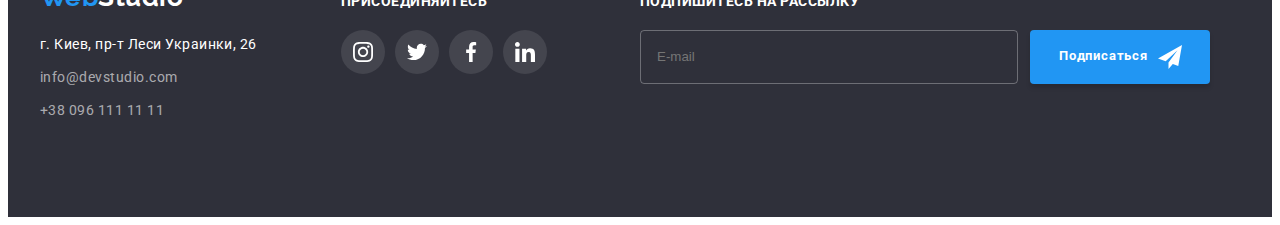
==== commit ae0747a7: "sass" ====
--- a/index.html
+++ b/index.html
@@ -19,40 +19,44 @@
       crossorigin="anonymous"
       referrerpolicy="no-referrer"
     />
-    <link rel="stylesheet" href="./css/styles.css" />
+    <link rel="stylesheet" href="./css/main.min.css" />
   </head>
   <body>
     <!-- header -->
     <header class="page-header">
-      <div class="container header-flex">
-        <nav class="nav-flex">
-          <a class="logo link-none" href="./index.html"
-            >Web<span class="logo-header">Studio</span></a
+      <div class="page-header__container container">
+        <nav class="page-header__nav">
+          <a class="logo page-header__logo" href="./index.html"
+            >Web<span class="page-header__logo_black">Studio</span></a
           >
           <ul class="site-nav">
-            <li class="nav-item">
-              <a class="link link-none current" href="./index.html">Студия</a>
-            </li>
-            <li class="nav-item">
-              <a class="link link-none" href="./portfolio.html">Портфолио</a>
-            </li>
-            <li class="nav-item">
-              <a class="link link-none" href="">Контакты</a>
+            <li class="site-nav__item">
+              <a
+                class="site-nav__link site-nav__link_current"
+                href="./index.html"
+                >Студия</a
+              >
+            </li>
+            <li class="site-nav__item">
+              <a class="site-nav__link" href="./portfolio.html">Портфолио</a>
+            </li>
+            <li class="site-nav__item">
+              <a class="site-nav__link" href="">Контакты</a>
             </li>
           </ul>
         </nav>
         <ul class="site-contacts">
-          <li class="contact-item">
-            <a class="contact link-none" href="mailto:info@devstudio.com">
-              <svg class="contact-icon" width="16" height="12">
+          <li class="site-contacts__item">
+            <a class="site-contacts__link" href="mailto:info@devstudio.com">
+              <svg class="site-contacts__icon" width="16" height="12">
                 <use href="./images/icons.svg.svg#icon-envelope"></use>
               </svg>
               info@devstudio.com</a
             >
           </li>
-          <li class="contact-item">
-            <a class="contact link-none" href="tel:+380961111111">
-              <svg class="contact-icon" width="10" height="16">
+          <li class="site-contacts__item">
+            <a class="site-contacts__link" href="tel:+380961111111">
+              <svg class="site-contacts__icon" width="10" height="16">
                 <use href="./images/icons.svg.svg#icon-smartphone"></use>
               </svg>
               +38 096 111 11 11</a
@@ -63,63 +67,63 @@
     </header>
     <main>
       <!-- hero -->
-      <section class="section hero overlay">
+      <section class="hero section hero__overlay">
         <div class="container">
-          <h1 class="hero-title">Эффективные решения для вашего бизнеса</h1>
-          <button class="hero-button" type="button" data-modal-open>
+          <h1 class="hero__title">Эффективные решения для вашего бизнеса</h1>
+          <button class="modal-button" type="button" data-modal-open>
             Заказать услугу
           </button>
         </div>
       </section>
       <!-- advantage -->
-      <section class="section advantage">
-        <div class="container advantage-flex">
+      <section class="advantage section">
+        <div class="advantage__container container">
           <h2 class="visually-hidden">Преимущества</h2>
-          <ul class="advantage-list">
-            <li class="advantage-item">
-              <div class="advantage-thumb">
-                <svg class="advantage-icon" width="70" height="70">
+          <ul class="advantage__list">
+            <li class="advantage__item">
+              <div class="advantage__thumb">
+                <svg width="70" height="70">
                   <use href="./images/icons.svg.svg#icon-antenna"></use>
                 </svg>
               </div>
-              <h3 class="advantage-title">Внимание к деталям</h3>
-              <p class="advantage-text">
+              <h3 class="advantage__title">Внимание к деталям</h3>
+              <p class="advantage__text">
                 Идейные соображения, а также начало повседневной работы по
                 формированию позиции.
               </p>
             </li>
-            <li class="advantage-item">
-              <div class="advantage-thumb">
-                <svg class="advantage-icon" width="70" height="70">
+            <li class="advantage__item">
+              <div class="advantage__thumb">
+                <svg width="70" height="70">
                   <use href="./images/icons.svg.svg#icon-clock"></use>
                 </svg>
               </div>
-              <h3 class="advantage-title">Пунктуальность</h3>
-              <p class="advantage-text">
+              <h3 class="advantage__title">Пунктуальность</h3>
+              <p class="advantage__text">
                 Задача организации, в особенности же рамки и место обучения
                 кадров влечет за собой.
               </p>
             </li>
-            <li class="advantage-item">
-              <div class="advantage-thumb">
-                <svg class="advantage-icon" width="70" height="70">
+            <li class="advantage__item">
+              <div class="advantage__thumb">
+                <svg width="70" height="70">
                   <use href="./images/icons.svg.svg#icon-diagram"></use>
                 </svg>
               </div>
-              <h3 class="advantage-title">Планирование</h3>
-              <p class="advantage-text">
+              <h3 class="advantage__title">Планирование</h3>
+              <p class="advantage__text">
                 Равным образом консультация с широким активом в значительной
                 степени обуславливает.
               </p>
             </li>
-            <li class="advantage-item">
-              <div class="advantage-thumb">
-                <svg class="advantage-icon" width="70" height="70">
+            <li class="advantage__item">
+              <div class="advantage__thumb">
+                <svg width="70" height="70">
                   <use href="./images/icons.svg.svg#icon-astronaut"></use>
                 </svg>
               </div>
-              <h3 class="advantage-title">Современные технологии</h3>
-              <p class="advantage-text">
+              <h3 class="advantage__title">Современные технологии</h3>
+              <p class="advantage__text">
                 Значимость этих проблем настолько очевидна, что реализация
                 плановых заданий.
               </p>
@@ -128,79 +132,78 @@
         </div>
       </section>
       <!-- services -->
-      <section class="section services">
-        <div class="container services-flex">
+      <section class="services section">
+        <div class="services__container container">
           <h2 class="section-title">Чем мы занимаемся</h2>
-          <ul class="services-list">
-            <li class="services-item">
+          <ul class="services__list">
+            <li class="services__item">
               <img
                 src="./images/desktop.jpg"
                 alt="персональный компьютер"
                 width="370"
               />
-              <div class="services-position-container">
-                <h3 class="services-title">Десктопные приложения</h3>
-              </div>
-            </li>
-            <li class="services-item">
+              <div class="services__background">
+                <h3 class="services__title">Десктопные приложения</h3>
+              </div>
+            </li>
+            <li class="services__item">
               <img
                 src="./images/mobile.jpg"
                 alt="мобильный телефон"
                 width="370"
               />
-              <div class="services-position-container">
-                <h3 class="services-title">Мобильные приложения</h3>
-              </div>
-            </li>
-            <li class="services-item">
+              <div class="services__background">
+                <h3 class="services__title">Мобильные приложения</h3>
+              </div>
+            </li>
+            <li class="services__item">
               <img src="./images/tablet.jpg" alt="планшет" width="370" />
-              <div class="services-position-container">
-                <h3 class="services-title">Дизайнерские решения</h3>
+              <div class="services__background">
+                <h3 class="services__title">Дизайнерские решения</h3>
               </div>
             </li>
           </ul>
         </div>
       </section>
       <!-- team -->
-      <section class="section team">
-        <div class="container team-flex">
+      <section class="team section">
+        <div class="team__container container">
           <h2 class="section-title">Наша команда</h2>
-          <ul class="team-list">
-            <li class="team-item">
+          <ul class="team__list">
+            <li class="team__item">
               <img
-                class="team-img"
                 src="./images/Igor.jpg"
                 alt="фотография Игоря Демьяненко"
                 width="270"
               />
-              <div class="team-info-container">
-                <h3 class="team-title">Игорь Демьяненко</h3>
-                <p class="team-text" lang="en">Product Designer</p>
+              <div class="team__thumb">
+                <h3 class="team__title">Игорь Демьяненко</h3>
+                <p class="team__text" lang="en">Product Designer</p>
                 <ul class="social-list">
-                  <li class="social-item">
-                    <a href="" class="social-link">
-                      <svg class="social-icon" width="20" height="20">
+                  <li class="social-list__item">
+                    <a href="" class="social-list__link social-list__link_team">
+                      <svg class="social-list__icon" width="20" height="20">
                         <use href="./images/icons.svg.svg#icon-instagram"></use>
                       </svg>
                     </a>
                   </li>
-                  <li class="social-item">
-                    <a href="" class="social-link">
-                      <svg class="social-icon" width="20" height="20">
+                  <li class="social-list__item">
+                    <a href="" class="social-list__link social-list__link_team">
+                      <svg class="social-list__icon" width="20" height="20">
                         <use href="./images/icons.svg.svg#icon-twitter"></use>
                       </svg>
                     </a>
                   </li>
-                  <li class="social-item">
-                    <a href="" class="social-link">
-                      <svg class="social-icon" width="20" height="20">
+                  <li class="social-list__item">
+                    <a href="" class="social-list__link social-list__link_team">
+                      <svg class="social-list__icon" width="20" height="20">
                         <use href="./images/icons.svg.svg#icon-facebook"></use>
                       </svg>
                     </a>
                   </li>
-                  <li class="social-item">
-                    <a href="" class="social-link">
-                      <svg class="social-icon" width="20" height="20">
+                  <li class="social-list__item">
+                    <a href="" class="social-list__link social-list__link_team">
+                      <svg class="social-list__icon" width="20" height="20">
                         <use href="./images/icons.svg.svg#icon-linkedin"></use>
                       </svg>
                     </a>
@@ -208,41 +211,40 @@
                 </ul>
               </div>
             </li>
-            <li class="team-item">
+            <li class="team__item">
               <img
-                class="team-img"
                 src="./images/Olga.jpg"
                 alt="фотография Ольги Репиной"
                 width="270"
               />
-              <div class="team-info-container">
-                <h3 class="team-title">Ольга Репина</h3>
-                <p class="team-text" lang="en">Frontend Developer</p>
+              <div class="team__thumb">
+                <h3 class="team__title">Ольга Репина</h3>
+                <p class="team__text" lang="en">Frontend Developer</p>
                 <ul class="social-list">
-                  <li class="social-item">
-                    <a href="" class="social-link">
-                      <svg class="social-icon" width="20" height="20">
+                  <li class="social-list__item">
+                    <a href="" class="social-list__link social-list__link_team">
+                      <svg class="social-list__icon" width="20" height="20">
                         <use href="./images/icons.svg.svg#icon-instagram"></use>
                       </svg>
                     </a>
                   </li>
-                  <li class="social-item">
-                    <a href="" class="social-link">
-                      <svg class="social-icon" width="20" height="20">
+                  <li class="social-list__item">
+                    <a href="" class="social-list__link social-list__link_team">
+                      <svg class="social-list__icon" width="20" height="20">
                         <use href="./images/icons.svg.svg#icon-twitter"></use>
                       </svg>
                     </a>
                   </li>
-                  <li class="social-item">
-                    <a href="" class="social-link">
-                      <svg class="social-icon" width="20" height="20">
+                  <li class="social-list__item">
+                    <a href="" class="social-list__link social-list__link_team">
+                      <svg class="social-list__icon" width="20" height="20">
                         <use href="./images/icons.svg.svg#icon-facebook"></use>
                       </svg>
                     </a>
                   </li>
-                  <li class="social-item">
-                    <a href="" class="social-link">
-                      <svg class="social-icon" width="20" height="20">
+                  <li class="social-list__item">
+                    <a href="" class="social-list__link social-list__link_team">
+                      <svg class="social-list__icon" width="20" height="20">
                         <use href="./images/icons.svg.svg#icon-linkedin"></use>
                       </svg>
                     </a>
@@ -250,41 +252,40 @@
                 </ul>
               </div>
             </li>
-            <li class="team-item">
+            <li class="team__item">
               <img
-                class="team-img"
                 src="./images/Nikolay.jpg"
                 alt="фотография Николая Тарасова"
                 width="270"
               />
-              <div class="team-info-container">
-                <h3 class="team-title">Николай Тарасов</h3>
-                <p class="team-text" lang="en">Marketing</p>
+              <div class="team__thumb">
+                <h3 class="team__title">Николай Тарасов</h3>
+                <p class="team__text" lang="en">Marketing</p>
                 <ul class="social-list">
-                  <li class="social-item">
-                    <a href="" class="social-link">
-                      <svg class="social-icon" width="20" height="20">
+                  <li class="social-list__item">
+                    <a href="" class="social-list__link social-list__link_team">
+                      <svg class="social-list__icon" width="20" height="20">
                         <use href="./images/icons.svg.svg#icon-instagram"></use>
                       </svg>
                     </a>
                   </li>
-                  <li class="social-item">
-                    <a href="" class="social-link">
-                      <svg class="social-icon" width="20" height="20">
+                  <li class="social-list__item">
+                    <a href="" class="social-list__link social-list__link_team">
+                      <svg class="social-list__icon" width="20" height="20">
                         <use href="./images/icons.svg.svg#icon-twitter"></use>
                       </svg>
                     </a>
                   </li>
-                  <li class="social-item">
-                    <a href="" class="social-link">
-                      <svg class="social-icon" width="20" height="20">
+                  <li class="social-list__item">
+                    <a href="" class="social-list__link social-list__link_team">
+                      <svg class="social-list__icon" width="20" height="20">
                         <use href="./images/icons.svg.svg#icon-facebook"></use>
                       </svg>
                     </a>
                   </li>
-                  <li class="social-item">
-                    <a href="" class="social-link">
-                      <svg class="social-icon" width="20" height="20">
+                  <li class="social-list__item">
+                    <a href="" class="social-list__link social-list__link_team">
+                      <svg class="social-list__icon" width="20" height="20">
                         <use href="./images/icons.svg.svg#icon-linkedin"></use>
                       </svg>
                     </a>
@@ -292,41 +293,40 @@
                 </ul>
               </div>
             </li>
-            <li class="team-item">
+            <li class="team__item">
               <img
-                class="team-img"
                 src="./images/Mihail.jpg"
                 alt="фотография Михаила Ермакова"
                 width="270"
               />
-              <div class="team-info-container">
-                <h3 class="team-title">Михаил Ермаков</h3>
-                <p class="team-text" lang="en">UI Designer</p>
+              <div class="team__thumb">
+                <h3 class="team__title">Михаил Ермаков</h3>
+                <p class="team__text" lang="en">UI Designer</p>
                 <ul class="social-list">
-                  <li class="social-item">
-                    <a href="" class="social-link">
-                      <svg class="social-icon" width="20" height="20">
+                  <li class="social-list__item">
+                    <a href="" class="social-list__link social-list__link_team">
+                      <svg class="social-list__icon" width="20" height="20">
                         <use href="./images/icons.svg.svg#icon-instagram"></use>
                       </svg>
                     </a>
                   </li>
-                  <li class="social-item">
-                    <a href="" class="social-link">
-                      <svg class="social-icon" width="20" height="20">
+                  <li class="social-list__item">
+                    <a href="" class="social-list__link social-list__link_team">
+                      <svg class="social-list__icon" width="20" height="20">
                         <use href="./images/icons.svg.svg#icon-twitter"></use>
                       </svg>
                     </a>
                   </li>
-                  <li class="social-item">
-                    <a href="" class="social-link">
-                      <svg class="social-icon" width="20" height="20">
+                  <li class="social-list__item">
+                    <a href="" class="social-list__link social-list__link_team">
+                      <svg class="social-list__icon" width="20" height="20">
                         <use href="./images/icons.svg.svg#icon-facebook"></use>
                       </svg>
                     </a>
                   </li>
-                  <li class="social-item">
-                    <a href="" class="social-link">
-                      <svg class="social-icon" width="20" height="20">
+                  <li class="social-list__item">
+                    <a href="" class="social-list__link social-list__link_team">
+                      <svg class="social-list__icon" width="20" height="20">
                         <use href="./images/icons.svg.svg#icon-linkedin"></use>
                       </svg>
                     </a>
@@ -338,48 +338,48 @@
         </div>
       </section>
       <!-- clients -->
-      <section class="section clients">
-        <div class="container clients-flex">
+      <section class="clients section">
+        <div class="clients__container container">
           <h2 class="section-title">Постоянные клиенты</h2>
-          <ul class="clients-list">
-            <li class="clients-item">
-              <a href="" class="clients-link">
-                <svg class="clients-icon" width="106" height="60">
+          <ul class="clients__list">
+            <li class="clients__item">
+              <a href="" class="clients__link">
+                <svg class="clients__icon" width="106" height="60">
                   <use href="./images/icons.svg.svg#icon-logo-client-1"></use>
                 </svg>
               </a>
             </li>
-            <li class="clients-item">
-              <a href="" class="clients-link">
-                <svg class="clients-icon" width="106" height="60">
+            <li class="clients__item">
+              <a href="" class="clients__link">
+                <svg class="clients__icon" width="106" height="60">
                   <use href="./images/icons.svg.svg#icon-logo-client-2"></use>
                 </svg>
               </a>
             </li>
-            <li class="clients-item">
-              <a href="" class="clients-link">
-                <svg class="clients-icon" width="106" height="60">
+            <li class="clients__item">
+              <a href="" class="clients__link">
+                <svg class="clients__icon" width="106" height="60">
                   <use href="./images/icons.svg.svg#icon-logo-client-3"></use>
                 </svg>
               </a>
             </li>
-            <li class="clients-item">
-              <a href="" class="clients-link">
-                <svg class="clients-icon" width="106" height="60">
+            <li class="clients__item">
+              <a href="" class="clients__link">
+                <svg class="clients__icon" width="106" height="60">
                   <use href="./images/icons.svg.svg#icon-logo-client-4"></use>
                 </svg>
               </a>
             </li>
-            <li class="clients-item">
-              <a href="" class="clients-link">
-                <svg class="clients-icon" width="106" height="60">
+            <li class="clients__item">
+              <a href="" class="clients__link">
+                <svg class="clients__icon" width="106" height="60">
                   <use href="./images/icons.svg.svg#icon-logo-client-5"></use>
                 </svg>
               </a>
             </li>
-            <li class="clients-item">
-              <a href="" class="clients-link">
-                <svg class="clients-icon" width="106" height="60">
+            <li class="clients__item">
+              <a href="" class="clients__link">
+                <svg class="clients__icon" width="106" height="60">
                   <use href="./images/icons.svg.svg#icon-logo-client-6"></use>
                 </svg>
               </a>
@@ -389,64 +389,62 @@
       </section>
     </main>
     <!-- footer -->
-    <footer class="section page-footer">
-      <div class="container footer-flex">
-        <div class="address-box">
-          <a class="logo-address link-none" href="./index.html"
-            >Web<span class="logo-footer">Studio</span></a
+    <footer class="page-footer section">
+      <div class="page-footer__container container">
+        <div class="contacts">
+          <a class="logo page-footer__logo" href="./index.html"
+            >Web<span class="page-footer__logo_white">Studio</span></a
           >
-          <address class="addresses">
-            <ul class="address-list">
-              <li class="address-item">
+          <address>
+            <ul class="contacts__list">
+              <li class="contacts__item">
                 <a
-                  class="map-address link-none"
+                  class="contacts__map"
                   href="https://goo.gl/maps/XkNCHodQhnQYmGNX7"
                   target="_blank"
                   rel="noreferrer noopener"
                   >г. Киев, пр-т Леси Украинки, 26</a
                 >
               </li>
-              <li class="address-item">
-                <a
-                  class="contact-mail link-none"
-                  href="mailto:info@devstudio.com"
+              <li class="contacts__item">
+                <a class="contacts__mail" href="mailto:info@devstudio.com"
                   >info@devstudio.com</a
                 >
               </li>
-              <li class="address-item">
-                <a class="contact-tel link-none" href="tel:+380961111111"
+              <li class="contacts__item">
+                <a class="contacts__tel" href="tel:+380961111111"
                   >+38 096 111 11 11</a
                 >
               </li>
             </ul>
           </address>
         </div>
-        <div class="join-box">
-          <p class="join-title">Присоединяйтесь</p>
-          <ul class="join-list">
-            <li class="join-item">
-              <a href="" class="join-link">
+        <div class="join">
+          <p class="join__title">Присоединяйтесь</p>
+          <ul class="social-list">
+            <li class="social-list__item">
+              <a href="" class="social-list__link social-list__link_join">
                 <svg class="join-icon" width="20" height="20">
                   <use href="./images/icons.svg.svg#icon-instagram"></use>
                 </svg>
               </a>
             </li>
-            <li class="join-item">
-              <a href="" class="join-link">
+            <li class="social-list__item">
+              <a href="" class="social-list__link social-list__link_join">
                 <svg class="join-icon" width="20" height="20">
                   <use href="./images/icons.svg.svg#icon-twitter"></use>
                 </svg>
               </a>
             </li>
-            <li class="join-item">
-              <a href="" class="join-link">
+            <li class="social-list__item">
+              <a href="" class="social-list__link social-list__link_join">
                 <svg class="join-icon" width="20" height="20">
                   <use href="./images/icons.svg.svg#icon-facebook"></use>
                 </svg>
               </a>
             </li>
-            <li class="join-item">
-              <a href="" class="join-link">
+            <li class="social-list__item">
+              <a href="" class="social-list__link social-list__link_join">
                 <svg class="join-icon" width="20" height="20">
                   <use href="./images/icons.svg.svg#icon-linkedin"></use>
                 </svg>
@@ -454,68 +452,84 @@
             </li>
           </ul>
         </div>
-        <div class="subscribe-box">
-        <form action="#" class="form-subscribe">
-          <p class="subscribe-title">Подпишитесь на рассылку</p>
-          <div class="subscribe-wrap"> 
-          <label class="field-subscribe">
-              <input type="email" class="input-subscribe" name="user-mail" placeholder="E-mail"/>         
-          </label> 
-          <button class="btn-subscribe" type="submit">Подписаться
-            <svg class="subscribe-icon" width="24" height="24">
+        <div class="subscribe">
+          <form action="#" class="subscribe__form">
+            <p class="subscribe__title">Подпишитесь на рассылку</p>
+            <div class="subscribe__wrap">
+              <label class="subscribe__field">
+                <input
+                  type="email"
+                  class="subscribe__input"
+                  name="user-mail"
+                  placeholder="E-mail"
+                />
+              </label>
+              <button class="subscribe__button" type="submit">
+                Подписаться
+                <svg class="subscribe__icon" width="24" height="24">
                   <use href="./images/icons.svg.svg#icon-send"></use>
                 </svg>
-          </button>
-          </div>
-        </form>
-      </div>
+              </button>
+            </div>
+          </form>
+        </div>
       </div>
     </footer>
     <!-- Modal -->
     <div class="backdrop is-hidden" data-modal>
       <div class="modal">
-        <button type="button" class="btn-modal-close" data-modal-close>
-          <svg class="modal-icon-close" width="18" height="18">
+        <button type="button" class="modal__btn_close" data-modal-close>
+          <svg class="modal__icon_close" width="18" height="18">
             <use href="./images/icons.svg.svg#icon-close"></use>
           </svg>
         </button>
-        <form action="#" class="form-modal">
-          <p class="headline-form">Оставьте свои данные, мы вам перезвоним</p>
-          <label class="field-form">
+        <form action="#" class="modal-form">
+          <p class="modal-form__headline">
+            Оставьте свои данные, мы вам перезвоним
+          </p>
+          <label class="modal-form__field">
             Имя
-            <span class="wraper-form">
-              <input type="text" class="input-form" name="user-name" />
-            <svg class="icon-form" width="18" height="18">
-              <use href="./images/icons.svg.svg#icon-person"></use>
-            </svg></span>
+            <span class="modal-form__wraper">
+              <input type="text" class="modal-form__input" name="user-name" />
+              <svg class="modal-form__icon" width="18" height="18">
+                <use href="./images/icons.svg.svg#icon-person"></use></svg>
+              </span>
           </label>
-          <label class="field-form">
+          <label class="modal-form__field">
             Телефон
-            <span class="wraper-form">
-              <input type="tel" class="input-form" name="user-tel" />
-            <svg class="icon-form" width="18" height="18">
-              <use href="./images/icons.svg.svg#icon-phone"></use>
-            </svg></span>
+            <span class="modal-form__wraper">
+              <input type="tel" class="modal-form__input" name="user-tel" />
+              <svg class="modal-form__icon" width="18" height="18">
+                <use href="./images/icons.svg.svg#icon-phone"></use></svg>
+              </span>
           </label>
-          <label class="field-form">
+          <label class="modal-form__field">
             Почта
-            <span class="wraper-form">
-              <input type="email" class="input-form" name="user-mail"/>
-            <svg class="icon-form" width="18" height="18">
-              <use href="./images/icons.svg.svg#icon-email"></use>
-            </svg></span>
-          </label> 
-          <label class="field-form-message">
+            <span class="modal-form__wraper">
+              <input type="email" class="modal-form__input" name="user-mail" />
+              <svg class="modal-form__icon" width="18" height="18">
+                <use href="./images/icons.svg.svg#icon-email"></use></svg>
+              </span>
+          </label>
+          <label class="modal-form__message_field">
             Комментарий
             <textarea
-              class="message-form"
+              class="modal-form__message"
               name="user-message"
-            placeholder="Введите текст"
+              placeholder="Введите текст"
             ></textarea>
           </label>
-          <input class="input-checkbox visually-hidden" id="accept-policy" type="checkbox" name="accept-contract"/>
-          <label class="label-checkbox" for="accept-policy">Соглашаюсь с рассылкой и принимаю&nbsp; <a class="link-checkbox" href="">Условия договора</a></label>
-          <button class="btn-modal-form" type="submit" >Отправить</button>
+          <input
+            class="input-checkbox visually-hidden"
+            id="accept-policy"
+            type="checkbox"
+            name="accept-contract"
+          />
+          <label class="label-checkbox" for="accept-policy"
+            >Соглашаюсь с рассылкой и принимаю&nbsp;
+            <a class="link-checkbox" href="">Условия договора</a></label
+          >
+          <button class="modal-form__button" type="submit">Отправить</button>
         </form>
       </div>
     </div>
--- a/css/main.min.css
+++ b/css/main.min.css
@@ -0,0 +1,2 @@
+:root{--general-text-color: #757575;--headline-text-color: #212121;--hero-headline-color: #ffffff;--accent-color-blue: #2196f3;--background-color-buttons: #f5f4fa;--footer-background-color: #2f303a;--hero-button-hover: #188ce8;--logo-span-color: #000000;--header-border-color: #ececec;--card-border-color: #eeeeee;--social-icon-color: #afb1b8;--backdrop-rgba: rgba(0, 0, 0, 0.2);--input-rgba: rgba(33, 33, 33, 0.2);--placeholder-rgba: rgba(117, 117, 117, 0.5);--btn-modal-form-shadow: rgba(0, 0, 0, 0.15);--btn-modal-close-border: rgba(0, 0, 0, 0.1);--contact-footer-color: rgba(255, 255, 255, 0.6);--link-footer-background: rgba(255, 255, 255, 0.1);--input-footer-border: rgba(255, 255, 255, 0.3);--hero-overlay: rgba(47, 48, 58, 0.4);--services-position-background: rgba(47, 48, 58, 0.8);--box-shadow-component: rgba(0, 0, 0, 0.12);--box-shadow-components: rgba(0, 0, 0, 0.14);--font-family-body: Roboto;--font-family-logo: Raleway;--card-set-gap: 30px;--transition-duration: 250ms;--transition-timing-function: cubic-bezier(0.4, 0, 0.2, 1)}.visually-hidden{position:absolute;white-space:nowrap;width:1px;height:1px;overflow:hidden;border:0;padding:0;clip:rect(0 0 0 0);clip-path:inset(50%);margin:-1px}body{font-family:var(--font-family-body),sans-serif;letter-spacing:0.03em;color:var(--general-text-color);background-color:var(--general-background-color)}h1,h2,h3,p{margin:0}ul{margin:0;padding:0;list-style:none}img{display:block;max-width:100%;height:auto}a{display:block;text-decoration:none}.section{padding-top:94px;padding-bottom:94px}.container{width:1200px;padding-right:15px;padding-left:15px;margin:0 auto}.backdrop{position:fixed;top:0;left:0;width:100vw;height:100vh;background-color:var(--backdrop-rgba);transition:visibility 300ms linear, opacity 300ms linear}.is-hidden{visibility:hidden;opacity:0;pointer-events:none}.modal{position:absolute;width:528px;height:581px;top:50%;left:50%;padding:40px;transform:translate(-50%, -50%) scale(1);border-radius:4px;background-color:var(--hero-headline-color);box-shadow:0px 1px 3px var(--box-shadow-component),0px 1px 1px var(--box-shadow-components),0px 2px 1px var(--backdrop-rgba);transition:transform 300ms linear, opacity 300ms linear}.backdrop.is-hidden .modal{transform:translate(-50%, -50%) scale(0.1);opacity:0}.modal__btn_close{position:absolute;top:8px;right:8px;width:30px;height:30px;display:flex;align-items:center;justify-content:center;cursor:pointer;border-radius:50%;border:1px solid var(--btn-modal-close-border);background-color:var(--hero-headline-color);color:var(--logo-span-color);transition-property:color;transition-duration:var(--transition-duration);transition-timing-function:var(--transition-timing-function)}.modal__btn_close:hover,.modal__btn_close:focus{color:var(--accent-color-blue)}.modal__icon_close{fill:currentColor}.modal-form{display:flex;flex-direction:column}.modal-form__headline{margin-bottom:12px;font-weight:700;font-size:20px;line-height:1.15;text-align:center;color:var(--headline-text-color)}.modal-form__field{margin-bottom:10px;font-size:12px;line-height:1.16;letter-spacing:0.01em}.modal-form__wraper{position:relative;margin-top:4px;display:block}.modal-form__input{width:100%;height:40px;padding-left:42px;cursor:pointer;border-radius:4px;border:1px solid var(--input-rgba);transition-property:border;transition-duration:var(--transition-duration);transition-timing-function:var(--transition-timing-function)}.modal-form__input:focus{border-color:var(--accent-color-blue);outline:none}.modal-form__icon{position:absolute;top:50%;left:12px;transform:translateY(-50%);transition-property:fill;transition-duration:var(--transition-duration);transition-timing-function:var(--transition-timing-function)}.modal-form__input:focus+.modal-form__icon{fill:var(--accent-color-blue)}.modal-form__message_field{margin-bottom:20px;font-size:12px;line-height:1.16;letter-spacing:0.01em}.modal-form__message{margin-top:4px;padding:12px 16px;width:100%;height:120px;cursor:pointer;border-radius:4px;border:1px solid var(--input-rgba);resize:none;transition-property:border;transition-duration:var(--transition-duration);transition-timing-function:var(--transition-timing-function)}.modal-form__message::placeholder{color:var(--placeholder-rgba)}.modal-form__message:focus{border-color:var(--accent-color-blue);outline:none}.label-checkbox{display:flex;margin-bottom:var(--card-set-gap);align-items:center;justify-content:center;font-size:14px;line-height:1.71;transition:border-color var(--transition-duration) var(--transition-timing-function)}.label-checkbox::before{content:' ';display:block;width:16px;height:15px;margin-right:7px;border:2px solid var(--headline-text-color);border-radius:2px;cursor:pointer}.input-checkbox:hover+.label-checkbox::before,.input-checkbox:focus+.label-checkbox::before{border-color:var(--accent-color-blue)}.input-checkbox:checked+.label-checkbox::before{background-color:var(--accent-color-blue);background-image:url(../images/Vector.svg);border-color:transparent;background-size:contain;background-origin:border-box;background-repeat:no-repeat;background-position:center}.link-checkbox{color:var(--accent-color-blue);text-decoration:underline}.modal-form__button{padding:10px 55px 10px 56px;align-self:center;text-align:center;font-family:var(--font-family-body);font-weight:700;line-height:1.87;letter-spacing:0.06em;color:var(--hero-headline-color);background-color:var(--accent-color-blue);border:none;border-radius:4px;box-shadow:0px 4px 4px var(--btn-modal-form-shadow);cursor:pointer;transition:background-color var(--transition-duration) var(--transition-timing-function)}.modal-form__button:hover,.modal-form__button:focus{background-color:var(--hero-button-hover)}.modal-button{padding:10px 32px;display:block;margin-right:auto;margin-left:auto;font-family:var(--font-family-roboto);font-weight:700;line-height:1.87;letter-spacing:0.06em;color:var(--hero-headline-color);background-color:var(--accent-color-blue);border:none;border-radius:4px;cursor:pointer;transition-property:background-color;transition-duration:var(--transition-duration);transition-timing-function:var(--transition-timing-function)}.modal-button:hover,.modal-button:focus{background-color:var(--hero-button-hover)}.section-title{margin-right:auto;margin-left:auto;margin-bottom:50px;font-weight:700;font-size:36px;line-height:1.16;color:var(--headline-text-color)}.logo{font-family:var(--font-family-logo);font-weight:700;font-size:26px;line-height:1.2;color:var(--accent-color-blue)}.page-header__logo{margin-right:93px;padding-top:24px;padding-bottom:25px}.page-header__logo_black{color:var(--logo-span-color)}.page-footer__logo{margin-bottom:20px}.page-footer__logo_white{color:var(--hero-headline-color)}.social-list{display:flex;justify-content:center}.social-list__item{width:44px;height:44px}.social-list__item:not(:last-child){margin-right:10px}.social-list__link{display:flex;width:100%;height:100%;border-radius:50%;align-items:center;justify-content:center}.social-list__link_team{color:var(--social-icon-color);transition:color var(--transition-duration) var(--transition-timing-function),background-color var(--transition-duration) var(--transition-timing-function)}.social-list__link_team:hover,.social-list__link_team:focus{color:var(--hero-headline-color);background-color:var(--accent-color-blue)}.social-list__icon{fill:currentColor}.social-list__link_join{background-color:var(--link-footer-background);transition-property:background-color;transition-duration:var(--transition-duration);transition-timing-function:var(--transition-timing-function)}.social-list__link_join:hover,.social-list__link_join:focus{background-color:var(--accent-color-blue)}.join-icon{fill:var(--hero-headline-color)}.page-header{border-bottom:1px solid var(--header-border-color)}.page-header__container{display:flex}.page-header__nav{display:flex;align-items:center}.site-nav{display:flex;align-items:center}.site-nav__item:not(:last-child){margin-right:50px}.site-nav__link{padding-top:32px;padding-bottom:32px;font-weight:500;font-size:14px;line-height:1.14;letter-spacing:0.02em;color:var(--headline-text-color);transition-property:color;transition-duration:var(--transition-duration);transition-timing-function:var(--transition-timing-function)}.site-nav__link:hover,.site-nav__link:focus{color:var(--accent-color-blue)}.site-nav__link_current{color:var(--accent-color-blue);position:relative}.site-nav__link_current::after{content:'';display:block;position:absolute;width:100%;height:4px;bottom:-1px;border-radius:2px;background-color:var(--accent-color-blue)}.site-contacts{display:flex;align-items:center;margin-left:auto}.site-contacts__item{display:flex}.site-contacts__item:not(:last-child){margin-right:50px}.site-contacts__link{display:flex;align-items:center;padding-top:32px;padding-bottom:32px;font-weight:500;font-size:14px;line-height:1.14;letter-spacing:0.02em;color:inherit;transition-property:color;transition-duration:var(--transition-duration);transition-timing-function:var(--transition-timing-function)}.site-contacts__link:hover,.site-contacts__link:focus{color:var(--accent-color-blue)}.site-contacts__icon{display:block;margin-right:10px;align-content:center;fill:currentColor}.hero{padding-top:200px;padding-bottom:200px;background-color:var(--footer-background-color)}.hero__overlay{max-width:1600px;min-height:600px;margin-left:auto;margin-right:auto;background-image:linear-gradient(var(--hero-overlay), var(--hero-overlay)),url(../images/img-hero.jpg);background-repeat:no-repeat;background-size:cover;background-position:center}.hero__title{width:696px;margin-right:auto;margin-left:auto;margin-bottom:30px;font-weight:900;font-size:44px;line-height:1.36;letter-spacing:0.06em;text-transform:uppercase;text-align:center;color:var(--hero-headline-color)}.advantage__container{display:flex;flex-wrap:wrap}.advantage__list{display:flex;margin-right:calc(-1 * var(--card-set-gap))}.advantage__item{margin-right:var(--card-set-gap);flex-basis:calc(100% / 4 - var(--card-set-gap))}.advantage__thumb{display:flex;margin-bottom:var(--card-set-gap);height:120px;background:var(--background-color-buttons);border-radius:4px;align-items:center;justify-content:center}.advantage__title{margin-bottom:10px;font-weight:700;font-size:14px;line-height:1.14;text-transform:uppercase;color:var(--headline-text-color)}.advantage__text{font-size:14px;line-height:1.71}.services{padding-top:0}.services__container{display:flex;flex-wrap:wrap}.services__list{display:flex;margin-right:calc(-1 * var(--card-set-gap))}.services__item{margin-right:var(--card-set-gap);flex-basis:calc(100% / 3 - var(--card-set-gap));position:relative}.services__background{position:absolute;width:100%;height:70px;left:0;bottom:0;display:flex;align-items:center;justify-content:center;background:var(--services-position-background)}.services__title{font-weight:700;font-size:14px;line-height:1.14;text-align:center;text-transform:uppercase;color:var(--hero-headline-color)}.team{background-color:var(--background-color-buttons)}.team__container{display:flex;flex-wrap:wrap}.team__list{display:flex;margin-right:calc(-1 * var(--card-set-gap))}.team__item{margin-right:var(--card-set-gap);flex-basis:calc(100% / 4 - var(--card-set-gap));box-shadow:0px 1px 3px var(--box-shadow-component),0px 1px 1px var(--box-shadow-components),0px 2px 1px var(--backdrop-rgba)}.team__thumb{padding:var(--card-set-gap) 32px;text-align:center;background-color:var(--hero-headline-color);border-radius:0px 0px 4px 4px}.team__title{margin-bottom:10px;font-weight:500;line-height:1.2;color:var(--headline-text-color)}.team__text{margin-bottom:16px}.clients__container{display:flex;flex-wrap:wrap}.clients__list{display:flex;justify-content:center}.clients__item{width:170px;height:92px}.clients__item:not(:last-child){margin-right:var(--card-set-gap)}.clients__link{display:flex;width:100%;height:100%;align-items:center;justify-content:center;color:var(--social-icon-color);border:1px solid currentColor;border-radius:4px;transition:color var(--transition-duration) var(--transition-timing-function),border var(--transition-duration) var(--transition-timing-function)}.clients__link:hover,.clients__link:focus{color:var(--accent-color-blue)}.clients__icon{fill:currentColor}.page-footer{background-color:var(--footer-background-color)}.page-footer__container{display:flex;flex-wrap:wrap;align-items:baseline}.contacts{width:231px;margin-right:70px}.contacts__list{font-style:normal;font-size:14px;line-height:1.71}.contacts__item:not(:last-child){margin-bottom:9px}.contacts__map{color:var(--hero-headline-color);transition-property:color;transition-duration:var(--transition-duration);transition-timing-function:var(--transition-timing-function)}.contacts__map:hover,.contacts__map:focus{color:var(--accent-color-blue)}.contacts__mail,.contacts__tel{color:var(--contact-footer-color);transition-property:color;transition-duration:var(--transition-duration);transition-timing-function:var(--transition-timing-function)}.contacts__mail:hover,.contacts__mail:focus,.contacts__tel:hover,.contacts__tel:focus{color:var(--accent-color-blue)}.join{width:206px;margin-right:93px}.join__title{margin-bottom:20px;font-weight:700;font-size:14px;line-height:1.14;text-transform:uppercase;color:var(--hero-headline-color)}.subscribe{width:570px;height:86px}.subscribe__title{margin-bottom:20px;font-weight:700;font-size:14px;line-height:1.14;text-transform:uppercase;color:var(--hero-headline-color)}.subscribe__title::placeholder{color:var(--contact-footer-color)}.subscribe__wrap{display:flex}.subscribe__field{padding-right:12px}.subscribe__input{width:358px;height:50px;padding-left:16px;border:1px solid var(--input-footer-border);filter:drop-shadow 0px 4px 4px var(--btn-modal-form-shadow);border-radius:4px;background-color:transparent;color:var(--hero-headline-color)}.subscribe__button{display:flex;padding:10px 28px 10px 29px;align-items:center;text-align:center;font-family:var(--font-family-body);font-weight:700;line-height:1.87;letter-spacing:0.06em;color:var(--hero-headline-color);background-color:var(--accent-color-blue);border:none;border-radius:4px;box-shadow:0px 4px 4px var(--btn-modal-form-shadow)}.subscribe__icon{fill:currentColor;margin-left:10px}.buttons-list{display:flex;justify-content:center;margin-bottom:56px}.btn-item:not(:last-child){margin-right:8px}.btn-filter{display:block;padding:6px 22px;font-weight:500;line-height:1.62;text-align:center;color:var(--headline-text-color);background-color:var(--background-color-buttons);border:none;border-radius:4px;cursor:pointer;transition:background-color var(--transition-duration) var(--transition-timing-function),color var(--transition-duration) var(--transition-timing-function),box-shadow var(--transition-duration) var(--transition-timing-function)}.btn-filter:hover,.btn-filter:focus,.button-active{color:var(--hero-headline-color);background-color:var(--accent-color-blue);box-shadow:0px 3px 1px rgba(0,0,0,0.1),0px 1px 2px rgba(0,0,0,0.08),0px 2px 2px rgba(0,0,0,0.12)}.examples-list{display:flex;flex-wrap:wrap;margin-right:calc(-1 * var(--card-set-gap));margin-bottom:calc(-1 * var(--card-set-gap))}.examples-item{margin-right:var(--card-set-gap);margin-bottom:var(--card-set-gap);flex-basis:calc(100% / 3 - var(--card-set-gap))}.examples-link{transition-property:box-shadow;transition-duration:var(--transition-duration);transition-timing-function:var(--transition-timing-function)}.examples-link:hover,.examples-link:focus{box-shadow:0px 1px 1px rgba(0,0,0,0.12),0px 4px 4px rgba(0,0,0,0.06),1px 4px 6px rgba(0,0,0,0.16)}.examples-border{padding:20px 24px;border:1px solid var(--card-border-color);border-top:none}.examples-title{margin-bottom:4px;font-weight:700;font-size:18px;line-height:2;letter-spacing:0.06em;color:var(--headline-text-color)}.examples-text{line-height:1.87;color:var(--general-text-color)}.examples-overlay{position:relative;overflow:hidden}.examples-overlay-text{position:absolute;width:100%;height:100%;top:0;left:0;padding:63px 24px;font-size:18px;line-height:1.56;color:var(--hero-headline-color);background-color:rgba(33,150,243,0.9);transform:translateY(101%);transition-property:transform;transition-duration:var(--transition-duration);transition-timing-function:var(--transition-timing-function)}.examples-link:hover .examples-overlay-text,.examples-link:focus .examples-overlay-text{transform:translateY(0)}
+/*# sourceMappingURL=main.min.css.map */